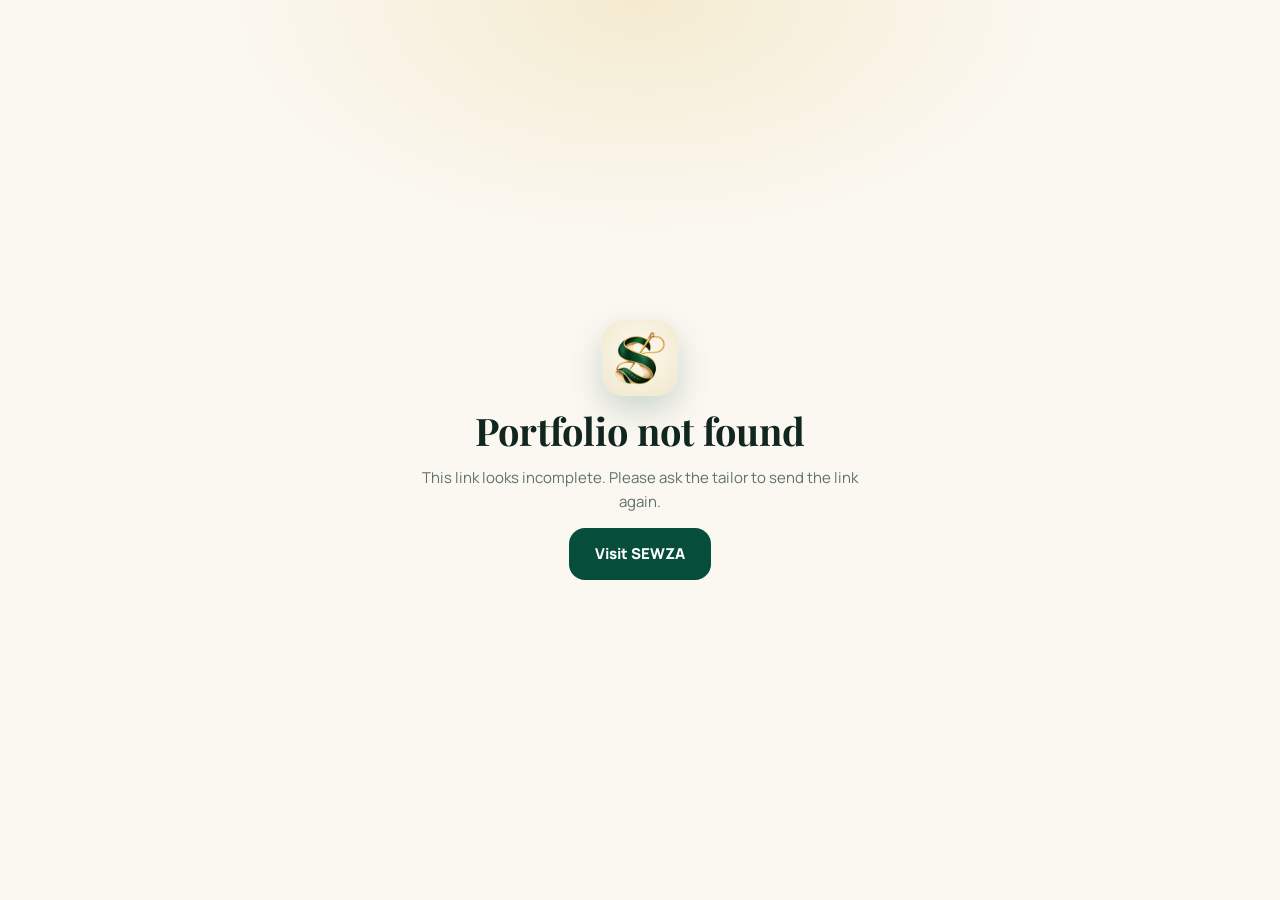
==== portfolio.html @ 7ff94b1e "Add files via upload" ====
<!DOCTYPE html>
<html lang="en">
 <head>
  <meta charset="utf-8"/>
  <meta name="viewport" content="width=device-width, initial-scale=1.0, viewport-fit=cover"/>
  <title>Tailor Portfolio — SEWZA</title>
  <meta name="description" content="See the finished clothes of a tailor on SEWZA and order straight on WhatsApp."/>
  <meta name="theme-color" content="#064e3b"/>
  <meta property="og:type" content="website"/>
  <meta property="og:site_name" content="SEWZA"/>
  <meta property="og:title" content="Tailor Portfolio — SEWZA"/>
  <meta property="og:description" content="See the finished clothes of a tailor on SEWZA and order straight on WhatsApp."/>
  <meta name="robots" content="index,follow"/>
  <link rel="preconnect" href="https://fonts.googleapis.com"/>
  <link rel="preconnect" href="https://fonts.gstatic.com" crossorigin=""/>
  <link rel="stylesheet" href="https://fonts.googleapis.com/css2?family=Manrope:wght@500;600;700;800&family=Playfair+Display:ital,wght@0,600;0,700;1,500&display=swap"/>
  <link rel="stylesheet" href="portfolio.css"/>
  <link rel="apple-touch-icon" href="apple-touch-icon.png"/>
  <link rel="icon" type="image/png" href="icon-192.png"/>
 </head>
 <body>
  <noscript><p style="padding:24px;font-family:sans-serif">This portfolio needs JavaScript to load. Please enable JavaScript and reload.</p></noscript>
  <main id="app" aria-live="polite">
   <div class="pp-loading" role="status" aria-label="Loading portfolio">
    <div class="pp-loading-hero"><i class="pp-skel pp-skel-logo"></i><i class="pp-skel pp-skel-line w60"></i><i class="pp-skel pp-skel-line w40"></i></div>
    <div class="pp-loading-grid"><i class="pp-skel"></i><i class="pp-skel"></i><i class="pp-skel"></i><i class="pp-skel"></i></div>
   </div>
  </main>
  <div class="pp-lightbox" id="ppLightbox" role="dialog" aria-modal="true" aria-label="Design preview" aria-hidden="true"></div>
  <div class="pp-toast" id="ppToast" role="status" aria-live="polite"></div>
  <script src="supabase-config.js"></script>
  <script src="portfolio.js"></script>
 </body>
</html>
---- portfolio.css ----
/* SEWZA public tailor portfolio — standalone page (no dashboard code needed). */
:root{
  --ink:#10261f; --green:#0f766e; --green-deep:#064e3b; --green-night:#04382b;
  --gold:#d4af37; --gold-2:#ecd27a; --gold-deep:#8b6f47;
  --ivory:#fbf8f1; --cream:#f4eee0; --paper:#ffffff; --muted:#5f716a; --line:rgba(16,38,31,.1);
  --radius:22px; --shadow:0 22px 60px rgba(6,78,59,.14);
  --safe-b:env(safe-area-inset-bottom,0px);
}
*{box-sizing:border-box;margin:0;padding:0}
html{scroll-behavior:smooth;-webkit-text-size-adjust:100%}
body{font-family:"Manrope",system-ui,sans-serif;font-size:15px;line-height:1.6;color:var(--ink);background:var(--ivory);-webkit-font-smoothing:antialiased;overflow-x:hidden;min-height:100vh}
img{display:block;max-width:100%}
a{color:inherit}
button{font:inherit;color:inherit;cursor:pointer;border:0;background:none}
:focus-visible{outline:3px solid var(--gold);outline-offset:3px;border-radius:10px}
.pp-wrap{width:min(1180px,calc(100% - 32px));margin-inline:auto}
.pp-serif{font-family:"Playfair Display",Georgia,serif}
svg.ic{width:1.15em;height:1.15em;flex:none;fill:none;stroke:currentColor;stroke-width:1.8;stroke-linecap:round;stroke-linejoin:round}

/* ---------- loading ---------- */
.pp-loading{min-height:100vh;background:var(--ivory)}
.pp-loading-hero{background:linear-gradient(160deg,var(--green-night),var(--green));padding:90px 24px 70px;display:grid;justify-items:center;gap:16px}
.pp-skel{display:block;background:linear-gradient(100deg,rgba(255,255,255,.08) 30%,rgba(255,255,255,.22) 50%,rgba(255,255,255,.08) 70%);background-size:220% 100%;animation:ppShimmer 1.4s infinite linear;border-radius:14px}
.pp-skel-logo{width:96px;height:96px;border-radius:50%}
.pp-skel-line{height:18px;width:min(380px,80%)}
.pp-skel-line.w60{height:34px;width:min(420px,70%)}
.pp-skel-line.w40{width:min(240px,50%)}
.pp-loading-grid{width:min(1180px,calc(100% - 32px));margin:28px auto;display:grid;grid-template-columns:repeat(2,1fr);gap:14px}
.pp-loading-grid .pp-skel{aspect-ratio:3/4;background:linear-gradient(100deg,#efe9d9 30%,#f8f3e6 50%,#efe9d9 70%);background-size:220% 100%}
@keyframes ppShimmer{to{background-position:-220% 0}}
@media(min-width:760px){.pp-loading-grid{grid-template-columns:repeat(4,1fr)}}

/* ---------- top bar ---------- */
.pp-top{position:absolute;inset:0 0 auto 0;z-index:5;padding-top:max(14px,env(safe-area-inset-top,0px))}
.pp-top .pp-wrap{display:flex;align-items:center;justify-content:space-between;gap:12px}
.pp-brand{display:inline-flex;align-items:center;gap:9px;text-decoration:none;color:#fff;font-weight:800;letter-spacing:.16em;font-size:12px}
.pp-brand img{width:30px;height:30px;border-radius:9px;background:#fff;padding:2px}
.pp-glass{display:inline-flex;align-items:center;gap:8px;padding:10px 16px;border-radius:999px;background:rgba(255,255,255,.12);border:1px solid rgba(255,255,255,.28);color:#fff;font-weight:700;font-size:13px;backdrop-filter:blur(10px);-webkit-backdrop-filter:blur(10px);transition:.25s;text-decoration:none}
.pp-glass:hover{background:rgba(255,255,255,.22);transform:translateY(-1px)}

/* ---------- hero ---------- */
.pp-hero{position:relative;color:#fff;background:
  radial-gradient(1000px 520px at 85% -10%,rgba(236,210,122,.28),transparent 60%),
  radial-gradient(800px 480px at -10% 110%,rgba(15,118,110,.7),transparent 60%),
  linear-gradient(165deg,var(--green-night) 0%,var(--green-deep) 55%,#0b5d4c 100%);
  padding:112px 0 120px;overflow:hidden;isolation:isolate}
.pp-hero::before{content:"";position:absolute;inset:0;z-index:-1;opacity:.5;
  background-image:url("data:image/svg+xml,%3Csvg xmlns='http://www.w3.org/2000/svg' width='160' height='160' viewBox='0 0 160 160'%3E%3Cpath d='M0 40 Q40 10 80 40 T160 40' fill='none' stroke='%23d4af37' stroke-opacity='.22' stroke-width='1.2' stroke-dasharray='5 7'/%3E%3Cpath d='M0 120 Q40 90 80 120 T160 120' fill='none' stroke='%23d4af37' stroke-opacity='.16' stroke-width='1.2' stroke-dasharray='5 7'/%3E%3C/svg%3E");}
.pp-hero-inner{display:grid;gap:36px;align-items:center}
.pp-id{display:grid;gap:18px;justify-items:center;text-align:center}
.pp-logo{width:112px;height:112px;border-radius:50%;padding:4px;background:conic-gradient(from 210deg,#f7e28f,#d4af37,#8b6f47,#ecd27a,#f7e28f);box-shadow:0 18px 40px rgba(0,0,0,.35)}
.pp-logo>span,.pp-logo>img{width:100%;height:100%;border-radius:50%;background:#fff;display:grid;place-items:center;object-fit:cover;color:var(--green-deep);font:700 44px "Playfair Display",serif}
.pp-kicker{font-size:11px;letter-spacing:.28em;font-weight:800;color:var(--gold-2);text-transform:uppercase}
.pp-name{font-family:"Playfair Display",Georgia,serif;font-weight:700;font-size:clamp(34px,8vw,66px);line-height:1.04;letter-spacing:-.02em;overflow-wrap:anywhere;text-wrap:balance}
.pp-tag{font-family:"Playfair Display",Georgia,serif;font-style:italic;font-weight:500;font-size:clamp(17px,3.4vw,23px);color:var(--gold-2);max-width:34ch;text-wrap:balance}
.pp-meta{display:flex;flex-wrap:wrap;gap:8px;justify-content:center}
.pp-pill{display:inline-flex;align-items:center;gap:7px;padding:8px 14px;border-radius:999px;background:rgba(255,255,255,.1);border:1px solid rgba(255,255,255,.2);font-size:13px;font-weight:700;backdrop-filter:blur(8px);-webkit-backdrop-filter:blur(8px)}
.pp-pill.gold{background:rgba(212,175,55,.16);border-color:rgba(236,210,122,.45);color:var(--gold-2)}
.pp-cta{display:flex;flex-wrap:wrap;gap:12px;justify-content:center;margin-top:4px}
.pp-btn{display:inline-flex;align-items:center;justify-content:center;gap:10px;min-height:52px;padding:0 26px;border-radius:16px;font-weight:800;font-size:15px;text-decoration:none;transition:.25s;white-space:nowrap}
.pp-btn.gold{background:linear-gradient(135deg,var(--gold-2),var(--gold));color:#1b1409;box-shadow:0 14px 34px rgba(212,175,55,.35)}
.pp-btn.gold:hover{transform:translateY(-2px);box-shadow:0 20px 44px rgba(212,175,55,.45)}
.pp-btn.ghost{background:rgba(255,255,255,.1);border:1px solid rgba(255,255,255,.32);color:#fff}
.pp-btn.ghost:hover{background:rgba(255,255,255,.2)}
.pp-btn.dark{background:var(--green-deep);color:#fff}
.pp-btn.dark:hover{background:var(--green);transform:translateY(-2px)}
.pp-socials{display:flex;flex-wrap:wrap;gap:10px;justify-content:center}
.pp-soc{width:46px;height:46px;border-radius:50%;display:grid;place-items:center;background:rgba(255,255,255,.1);border:1px solid rgba(255,255,255,.26);color:#fff;transition:.25s;text-decoration:none;font-size:20px}
.pp-soc:hover{background:var(--gold);color:#1b1409;border-color:var(--gold);transform:translateY(-3px)}
.pp-collage{display:none}
.pp-wave{position:absolute;left:0;right:0;bottom:-1px;height:70px;color:var(--ivory)}
.pp-wave svg{display:block;width:100%;height:100%}

@media(min-width:960px){
  .pp-hero{padding:130px 0 150px}
  .pp-hero-inner{grid-template-columns:1.05fr .95fr;gap:56px}
  .pp-id{justify-items:start;text-align:left}
  .pp-meta,.pp-cta,.pp-socials{justify-content:flex-start}
  .pp-collage{display:block;position:relative;height:440px}
  .pp-card{position:absolute;width:56%;aspect-ratio:3/4;background:#fff;padding:9px;border-radius:20px;box-shadow:0 30px 60px rgba(0,0,0,.35);transition:transform .5s cubic-bezier(.2,.8,.2,1)}
  .pp-card img{width:100%;height:100%;object-fit:cover;border-radius:13px}
  .pp-card.c1{left:0;top:30px;transform:rotate(-6deg);z-index:1}
  .pp-card.c2{right:2%;top:0;transform:rotate(5deg);z-index:2}
  .pp-card.c3{left:22%;bottom:-6px;transform:rotate(-1.5deg);z-index:3;width:50%}
  .pp-collage:hover .c1{transform:rotate(-9deg) translateX(-8px)}
  .pp-collage:hover .c2{transform:rotate(8deg) translateX(8px)}
  .pp-collage:hover .c3{transform:rotate(0) translateY(-8px)}
  .pp-card.only{left:18%;top:0;width:64%;transform:rotate(-2deg)}
}
.pp-art{display:none}
@media(min-width:960px){.pp-art{display:grid;place-items:center;height:420px;border-radius:32px;border:1px dashed rgba(236,210,122,.5);background:rgba(255,255,255,.05);color:var(--gold-2);font:700 140px "Playfair Display",serif}}

/* ---------- stats ---------- */
.pp-stats{position:relative;z-index:3;margin-top:-62px;display:grid;grid-template-columns:repeat(3,1fr);background:var(--paper);border-radius:24px;box-shadow:var(--shadow);border:1px solid var(--line);overflow:hidden}
.pp-stat{padding:20px 10px;text-align:center;display:grid;gap:2px;min-width:0}
.pp-stat+.pp-stat{border-left:1px solid var(--line)}
.pp-stat b{font:700 clamp(24px,5vw,36px)/1 "Playfair Display",serif;color:var(--green-deep)}
.pp-stat span{font-size:11px;letter-spacing:.14em;text-transform:uppercase;font-weight:800;color:var(--muted);overflow-wrap:anywhere}

/* ---------- sections ---------- */
.pp-section{padding:64px 0 8px}
.pp-eyebrow{font-size:11px;letter-spacing:.28em;font-weight:800;color:var(--gold-deep);text-transform:uppercase;display:flex;align-items:center;gap:10px}
.pp-eyebrow::before{content:"";width:28px;height:2px;background:linear-gradient(90deg,var(--gold),transparent)}
.pp-h2{font-family:"Playfair Display",Georgia,serif;font-size:clamp(28px,5.4vw,46px);line-height:1.1;letter-spacing:-.02em;margin:10px 0 8px;text-wrap:balance}
.pp-sub{color:var(--muted);max-width:56ch}

.pp-filters{display:flex;gap:9px;overflow-x:auto;padding:22px 2px 6px;margin-inline:-2px;scrollbar-width:none;-webkit-overflow-scrolling:touch}
.pp-filters::-webkit-scrollbar{display:none}
.pp-chip{flex:none;padding:10px 18px;border-radius:999px;background:var(--paper);border:1px solid var(--line);font-weight:800;font-size:13px;transition:.2s;white-space:nowrap}
.pp-chip:hover{border-color:var(--gold)}
.pp-chip.on{background:var(--green-deep);border-color:var(--green-deep);color:#fff;box-shadow:0 10px 24px rgba(6,78,59,.25)}
.pp-chip small{opacity:.6;margin-left:6px;font-weight:700}

.pp-grid{display:grid;grid-template-columns:repeat(2,minmax(0,1fr));gap:12px;margin-top:18px}
.pp-tile{position:relative;display:block;width:100%;aspect-ratio:3/4;margin:0;border-radius:18px;overflow:hidden;background:linear-gradient(110deg,#eee6d2 30%,#f8f3e6 50%,#eee6d2 70%);background-size:220% 100%;animation:ppShimmer 1.6s infinite linear;box-shadow:0 8px 24px rgba(16,38,31,.1);text-align:left;opacity:0;transform:translateY(18px);transition:opacity .6s ease,transform .6s cubic-bezier(.2,.8,.2,1),box-shadow .3s}
.pp-tile.in{opacity:1;transform:none}
.pp-tile.loaded{animation:none;background:#eee6d2}
.pp-tile img{position:absolute;inset:0;width:100%;height:100%;object-fit:cover;opacity:0;transition:opacity .5s,transform .8s cubic-bezier(.2,.8,.2,1)}
.pp-tile.loaded img{opacity:1}
.pp-tile::after{content:"";position:absolute;inset:auto 0 0 0;height:62%;background:linear-gradient(to top,rgba(4,56,43,.88),transparent);pointer-events:none}
.pp-tcap{position:absolute;z-index:2;left:0;right:0;bottom:0;padding:14px;color:#fff;display:grid;gap:3px}
.pp-tcap b{font-family:"Playfair Display",serif;font-size:15px;line-height:1.2;font-weight:700;overflow-wrap:anywhere}
.pp-tcap span{font-size:10px;letter-spacing:.14em;text-transform:uppercase;font-weight:800;color:var(--gold-2)}
.pp-tile:hover{box-shadow:0 20px 44px rgba(6,78,59,.28)}
.pp-tile:hover img{transform:scale(1.05)}
@media(min-width:700px){.pp-grid{grid-template-columns:repeat(3,minmax(0,1fr));gap:16px}.pp-tile{border-radius:22px}.pp-tcap{padding:18px}.pp-tcap b{font-size:18px}}
@media(min-width:1180px){.pp-grid{grid-template-columns:repeat(4,minmax(0,1fr))}}
.pp-empty{margin-top:24px;padding:46px 24px;text-align:center;border:1.5px dashed var(--line);border-radius:var(--radius);background:var(--paper);color:var(--muted)}
.pp-empty b{display:block;font:700 22px "Playfair Display",serif;color:var(--ink);margin-bottom:6px}

/* about + specialties */
.pp-two{display:grid;gap:18px;margin-top:22px}
.pp-card2{background:var(--paper);border:1px solid var(--line);border-radius:var(--radius);padding:26px;box-shadow:0 10px 30px rgba(16,38,31,.06)}
.pp-about p{font-family:"Playfair Display",serif;font-size:clamp(18px,2.6vw,22px);line-height:1.6;white-space:pre-line;overflow-wrap:anywhere}
.pp-about p::first-letter{font-size:2.6em;float:left;line-height:.9;padding:6px 10px 0 0;color:var(--green);font-weight:700}
.pp-spec{display:grid;grid-template-columns:repeat(auto-fill,minmax(150px,1fr));gap:10px}
.pp-spec li{list-style:none;display:flex;align-items:center;gap:10px;padding:13px 14px;border-radius:15px;background:var(--cream);font-weight:800;font-size:14px;overflow-wrap:anywhere}
.pp-spec li i{width:30px;height:30px;border-radius:10px;display:grid;place-items:center;background:linear-gradient(135deg,var(--gold-2),var(--gold));color:#1b1409;font-size:16px;flex:none}
@media(min-width:900px){.pp-two.both{grid-template-columns:1.15fr .85fr}}

/* how it works */
.pp-steps{display:grid;gap:14px;margin-top:22px;counter-reset:s}
.pp-step{position:relative;background:var(--paper);border:1px solid var(--line);border-radius:var(--radius);padding:24px 22px 22px 82px;box-shadow:0 10px 30px rgba(16,38,31,.05)}
.pp-step::before{counter-increment:s;content:counter(s);position:absolute;left:20px;top:22px;width:46px;height:46px;border-radius:50%;display:grid;place-items:center;font:700 22px "Playfair Display",serif;color:#1b1409;background:linear-gradient(135deg,var(--gold-2),var(--gold));box-shadow:0 8px 20px rgba(212,175,55,.35)}
.pp-step b{display:block;font-size:16px;margin-bottom:3px}
.pp-step p{color:var(--muted);font-size:14px}
@media(min-width:800px){.pp-steps{grid-template-columns:repeat(3,1fr)}.pp-step{padding:84px 22px 24px}.pp-step::before{left:22px;top:22px}}

/* contact band */
.pp-band{margin:64px 0 0;border-radius:32px;color:#fff;padding:40px 24px;text-align:center;position:relative;overflow:hidden;isolation:isolate;background:radial-gradient(700px 300px at 100% 0,rgba(236,210,122,.3),transparent 60%),linear-gradient(150deg,var(--green-night),var(--green-deep) 60%,var(--green))}
.pp-band h2{font-family:"Playfair Display",serif;font-size:clamp(28px,5.6vw,46px);line-height:1.1;text-wrap:balance}
.pp-band p{color:rgba(255,255,255,.82);margin:10px auto 22px;max-width:48ch}
.pp-band .pp-cta{margin-bottom:20px}
.pp-addr{display:inline-flex;align-items:center;gap:8px;color:var(--gold-2);font-weight:800;font-size:14px;margin-bottom:18px}
@media(min-width:760px){.pp-band{padding:64px 40px}}

/* footer */
.pp-foot{margin-top:56px;padding:34px 0 calc(36px + var(--safe-b));text-align:center;color:var(--muted);font-size:13px;border-top:1px solid var(--line)}
.pp-foot a{color:var(--green);font-weight:800;text-decoration:none;border-bottom:1.5px solid var(--gold)}
.pp-foot .pp-brand{color:var(--green-deep);margin-bottom:10px;justify-content:center}
.pp-foot .pp-brand img{box-shadow:0 0 0 1px var(--line)}

/* dock (sticky order button) */
.pp-dock{position:fixed;z-index:30;left:0;right:0;bottom:0;padding:10px 14px calc(10px + var(--safe-b));display:flex;gap:10px;background:linear-gradient(to top,rgba(251,248,241,.96) 60%,rgba(251,248,241,0));pointer-events:none}
.pp-dock>*{pointer-events:auto}
.pp-dock .pp-btn{flex:1;min-height:54px;box-shadow:0 14px 34px rgba(212,175,55,.4)}
.pp-dock .pp-share{flex:none;width:54px;height:54px;border-radius:16px;display:grid;place-items:center;background:var(--green-deep);color:#fff;font-size:20px;box-shadow:0 12px 28px rgba(6,78,59,.35)}
body.has-dock{padding-bottom:calc(86px + var(--safe-b))}
@media(min-width:760px){
  .pp-dock{left:auto;right:24px;bottom:24px;padding:0;background:none}
  .pp-dock .pp-btn{flex:none}
  body.has-dock{padding-bottom:0}
}

/* lightbox */
.pp-lightbox{position:fixed;inset:0;z-index:100;display:none;background:rgba(3,30,23,.94);backdrop-filter:blur(8px);-webkit-backdrop-filter:blur(8px);color:#fff}
.pp-lightbox.show{display:grid;grid-template-rows:auto 1fr auto;animation:ppFade .25s ease}
@keyframes ppFade{from{opacity:0}}
.pp-lb-bar{display:flex;align-items:center;justify-content:space-between;padding:max(14px,env(safe-area-inset-top,0px)) 16px 8px;font-weight:800;font-size:13px;letter-spacing:.12em;color:var(--gold-2)}
.pp-lb-x{width:46px;height:46px;border-radius:50%;display:grid;place-items:center;background:rgba(255,255,255,.12);font-size:22px}
.pp-lb-x:hover{background:rgba(255,255,255,.24)}
.pp-lb-stage{position:relative;min-height:0;display:grid;place-items:center;padding:0 12px;touch-action:pan-y}
.pp-lb-stage img{max-width:100%;max-height:100%;width:auto;height:auto;object-fit:contain;border-radius:16px;box-shadow:0 30px 80px rgba(0,0,0,.5);animation:ppFade .3s ease}
.pp-lb-nav{position:absolute;top:50%;transform:translateY(-50%);width:48px;height:48px;border-radius:50%;display:grid;place-items:center;background:rgba(255,255,255,.14);border:1px solid rgba(255,255,255,.25);font-size:22px;z-index:2}
.pp-lb-nav:hover{background:var(--gold);color:#1b1409}
.pp-lb-nav.prev{left:10px}.pp-lb-nav.next{right:10px}
.pp-lb-info{display:grid;gap:10px;padding:14px 18px calc(18px + var(--safe-b));max-width:760px;width:100%;margin-inline:auto;text-align:center;justify-items:center}
.pp-lb-info b{font:700 clamp(20px,4vw,28px)/1.15 "Playfair Display",serif}
.pp-lb-info small{font-size:11px;letter-spacing:.16em;text-transform:uppercase;font-weight:800;color:var(--gold-2)}
.pp-lb-info p{color:rgba(255,255,255,.8);font-size:14px;max-width:56ch}
@media(max-width:560px){.pp-lb-nav{width:42px;height:42px}}

/* toast */
.pp-toast{position:fixed;z-index:200;left:50%;bottom:calc(96px + var(--safe-b));transform:translate(-50%,20px);opacity:0;pointer-events:none;background:var(--green-deep);color:#fff;padding:12px 20px;border-radius:14px;font-weight:700;font-size:14px;box-shadow:0 16px 40px rgba(0,0,0,.3);transition:.3s;max-width:calc(100% - 32px);text-align:center}
.pp-toast.show{opacity:1;transform:translate(-50%,0)}

/* not found / error */
.pp-gone{min-height:100vh;display:grid;place-items:center;padding:32px 20px;text-align:center;background:radial-gradient(700px 400px at 50% 0,rgba(212,175,55,.18),transparent 60%),var(--ivory)}
.pp-gone .box{max-width:460px;display:grid;gap:14px;justify-items:center}
.pp-gone img{width:76px;height:76px;border-radius:22px;box-shadow:0 14px 34px rgba(6,78,59,.2)}
.pp-gone h1{font:700 clamp(28px,6vw,38px)/1.1 "Playfair Display",serif}
.pp-gone p{color:var(--muted)}

@media(prefers-reduced-motion:reduce){*,*::before,*::after{animation-duration:.01ms!important;animation-iteration-count:1!important;transition-duration:.01ms!important;scroll-behavior:auto!important}.pp-tile{opacity:1;transform:none}}
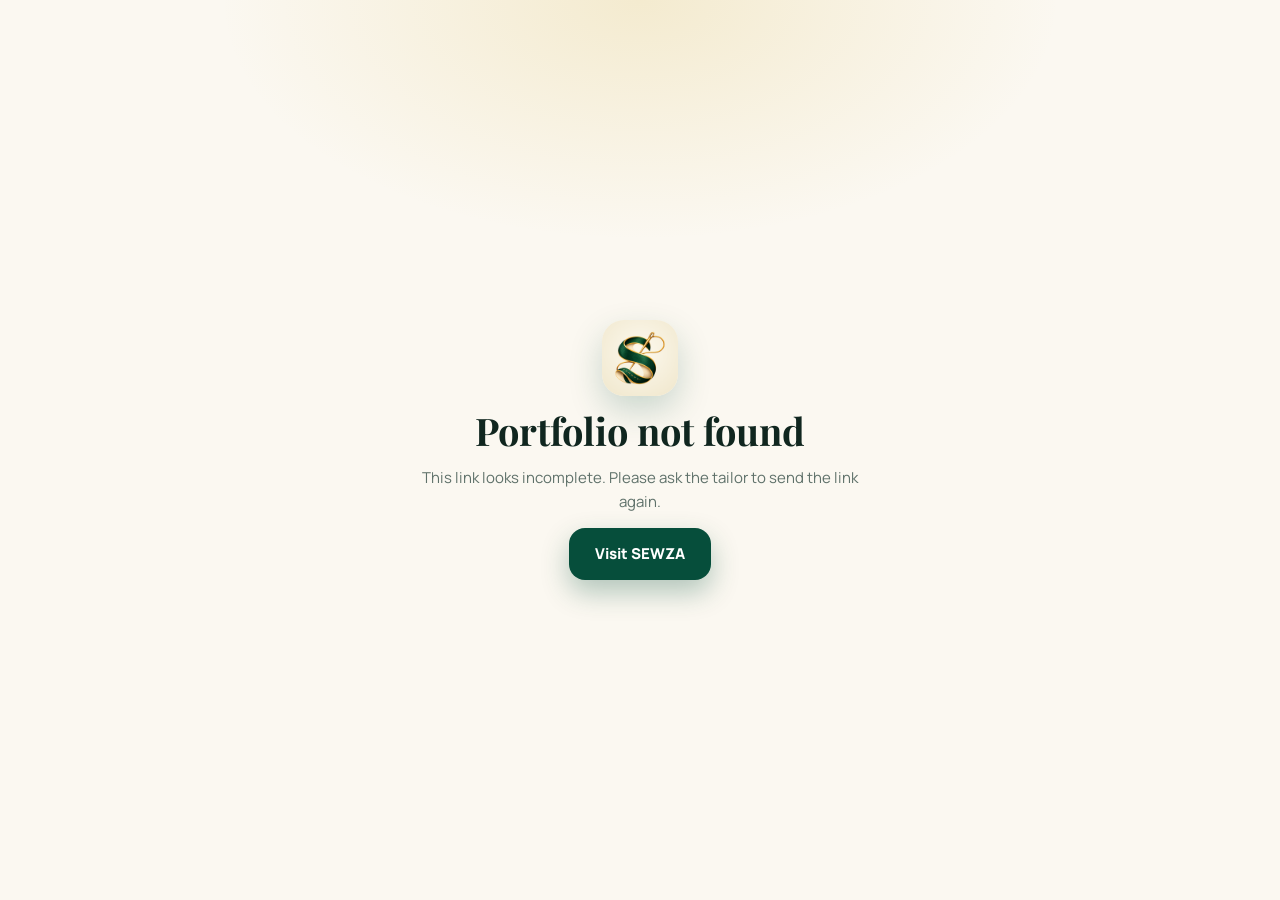
==== commit ba2364f9: "Add files via upload" ====
--- a/portfolio.html
+++ b/portfolio.html
@@ -13,7 +13,7 @@
   <meta name="robots" content="index,follow"/>
   <link rel="preconnect" href="https://fonts.googleapis.com"/>
   <link rel="preconnect" href="https://fonts.gstatic.com" crossorigin=""/>
-  <link rel="stylesheet" href="https://fonts.googleapis.com/css2?family=Manrope:wght@500;600;700;800&family=Playfair+Display:ital,wght@0,600;0,700;1,500&display=swap"/>
+  <link rel="stylesheet" href="https://fonts.googleapis.com/css2?family=Manrope:wght@500;600;700;800&family=Playfair+Display:ital,wght@0,600;0,700;1,500&family=Cormorant+Garamond:ital,wght@0,600;0,700;1,500;1,600&family=Syne:wght@600;700;800&display=swap"/>
   <link rel="stylesheet" href="portfolio.css"/>
   <link rel="apple-touch-icon" href="apple-touch-icon.png"/>
   <link rel="icon" type="image/png" href="icon-192.png"/>
@@ -27,6 +27,7 @@
    </div>
   </main>
   <div class="pp-lightbox" id="ppLightbox" role="dialog" aria-modal="true" aria-label="Design preview" aria-hidden="true"></div>
+  <div class="pp-modal" id="ppModal" aria-hidden="true"></div>
   <div class="pp-toast" id="ppToast" role="status" aria-live="polite"></div>
   <script src="supabase-config.js"></script>
   <script src="portfolio.js"></script>
--- a/portfolio.css
+++ b/portfolio.css
@@ -1,21 +1,26 @@
-/* SEWZA public tailor portfolio — standalone page (no dashboard code needed). */
+/* SEWZA public tailor portfolio — premium fashion website (standalone page, no dashboard code needed).
+   Colours and heading font are set per tailor by portfolio.js through the CSS variables below. */
 :root{
   --ink:#10261f; --green:#0f766e; --green-deep:#064e3b; --green-night:#04382b;
   --gold:#d4af37; --gold-2:#ecd27a; --gold-deep:#8b6f47;
   --ivory:#fbf8f1; --cream:#f4eee0; --paper:#ffffff; --muted:#5f716a; --line:rgba(16,38,31,.1);
+  --serif:"Playfair Display",Georgia,serif; --hs:1;
   --radius:22px; --shadow:0 22px 60px rgba(6,78,59,.14);
   --safe-b:env(safe-area-inset-bottom,0px);
+  --ease:cubic-bezier(.2,.8,.2,1);
 }
 *{box-sizing:border-box;margin:0;padding:0}
 html{scroll-behavior:smooth;-webkit-text-size-adjust:100%}
 body{font-family:"Manrope",system-ui,sans-serif;font-size:15px;line-height:1.6;color:var(--ink);background:var(--ivory);-webkit-font-smoothing:antialiased;overflow-x:hidden;min-height:100vh}
 img{display:block;max-width:100%}
 a{color:inherit}
+ul{list-style:none}
 button{font:inherit;color:inherit;cursor:pointer;border:0;background:none}
 :focus-visible{outline:3px solid var(--gold);outline-offset:3px;border-radius:10px}
 .pp-wrap{width:min(1180px,calc(100% - 32px));margin-inline:auto}
-.pp-serif{font-family:"Playfair Display",Georgia,serif}
 svg.ic{width:1.15em;height:1.15em;flex:none;fill:none;stroke:currentColor;stroke-width:1.8;stroke-linecap:round;stroke-linejoin:round}
+svg.wa-ic{width:1.3em;height:1.3em;flex:none}
+section[id],header[id]{scroll-margin-top:78px}
 
 /* ---------- loading ---------- */
 .pp-loading{min-height:100vh;background:var(--ivory)}
@@ -30,141 +35,397 @@
 @keyframes ppShimmer{to{background-position:-220% 0}}
 @media(min-width:760px){.pp-loading-grid{grid-template-columns:repeat(4,1fr)}}
 
-/* ---------- top bar ---------- */
-.pp-top{position:absolute;inset:0 0 auto 0;z-index:5;padding-top:max(14px,env(safe-area-inset-top,0px))}
-.pp-top .pp-wrap{display:flex;align-items:center;justify-content:space-between;gap:12px}
-.pp-brand{display:inline-flex;align-items:center;gap:9px;text-decoration:none;color:#fff;font-weight:800;letter-spacing:.16em;font-size:12px}
-.pp-brand img{width:30px;height:30px;border-radius:9px;background:#fff;padding:2px}
-.pp-glass{display:inline-flex;align-items:center;gap:8px;padding:10px 16px;border-radius:999px;background:rgba(255,255,255,.12);border:1px solid rgba(255,255,255,.28);color:#fff;font-weight:700;font-size:13px;backdrop-filter:blur(10px);-webkit-backdrop-filter:blur(10px);transition:.25s;text-decoration:none}
-.pp-glass:hover{background:rgba(255,255,255,.22);transform:translateY(-1px)}
+/* ---------- buttons ---------- */
+.pp-btn{display:inline-flex;align-items:center;justify-content:center;gap:10px;min-height:52px;padding:0 26px;border-radius:16px;font-weight:800;font-size:15px;text-decoration:none;transition:transform .25s,box-shadow .25s,background .25s,color .25s,border-color .25s;white-space:nowrap}
+.pp-btn.sm{min-height:42px;padding:0 18px;font-size:13.5px;border-radius:999px;gap:8px}
+.pp-btn.full{width:100%}
+.pp-btn.gold{background:linear-gradient(135deg,var(--gold-2),var(--gold));color:#1b1409;box-shadow:0 14px 34px color-mix(in srgb,var(--gold) 38%,transparent);position:relative;overflow:hidden}
+.pp-btn.gold::after{content:"";position:absolute;inset:0;background:linear-gradient(105deg,transparent 35%,rgba(255,255,255,.55) 50%,transparent 65%);transform:translateX(-120%);transition:transform .7s}
+.pp-btn.gold:hover::after{transform:translateX(120%)}
+.pp-btn.gold:hover{transform:translateY(-2px);box-shadow:0 20px 44px color-mix(in srgb,var(--gold) 48%,transparent)}
+.pp-btn.ghost{background:rgba(255,255,255,.1);border:1px solid rgba(255,255,255,.34);color:#fff;backdrop-filter:blur(8px);-webkit-backdrop-filter:blur(8px)}
+.pp-btn.ghost:hover{background:rgba(255,255,255,.22);transform:translateY(-2px)}
+.pp-btn.dark{background:var(--green-deep);color:#fff;box-shadow:0 12px 28px color-mix(in srgb,var(--green-deep) 30%,transparent)}
+.pp-btn.dark:hover{background:var(--green);transform:translateY(-2px)}
+.pp-btn.outline{border:1.5px solid color-mix(in srgb,var(--green-deep) 30%,transparent);color:var(--green-deep);background:transparent}
+.pp-btn.outline:hover{background:var(--green-deep);color:#fff;transform:translateY(-2px)}
+.pp-btn.outline small{opacity:.65;font-weight:700}
+.pp-btn.busy{opacity:.7;pointer-events:none}
+.pp-btn:disabled{opacity:.6;cursor:not-allowed}
+.pp-icon-btn{width:42px;height:42px;border-radius:50%;display:grid;place-items:center;background:rgba(255,255,255,.12);border:1px solid rgba(255,255,255,.26);color:#fff;font-size:19px;transition:.25s;backdrop-filter:blur(8px);-webkit-backdrop-filter:blur(8px);flex:none}
+.pp-icon-btn:hover{background:var(--gold);border-color:var(--gold);color:#1b1409}
+
+/* ---------- header: announcement + navigation ---------- */
+.pp-head{position:fixed;inset:0 0 auto 0;z-index:50;padding-top:env(safe-area-inset-top,0px)}
+.pp-banner{position:relative;overflow:hidden;max-height:70px;text-align:center;font-weight:800;font-size:13px;padding:8px 18px;color:#1b1409;background:linear-gradient(100deg,var(--gold-deep),var(--gold),var(--gold-2),var(--gold),var(--gold-deep));background-size:220% 100%;animation:ppShine 7s linear infinite;transition:max-height .35s,padding .35s,opacity .3s}
+.pp-banner span{display:inline-flex;align-items:center;gap:8px;line-height:1.35}
+.pp-head.scrolled .pp-banner{max-height:0;padding-block:0;opacity:0}
+@keyframes ppShine{to{background-position:-220% 0}}
+.pp-nav{padding:14px 0;transition:background .35s,padding .35s,box-shadow .35s}
+.pp-head.scrolled .pp-nav,.pp-head.menu-open .pp-nav{background:color-mix(in srgb,var(--green-night) 90%,transparent);backdrop-filter:blur(16px) saturate(1.3);-webkit-backdrop-filter:blur(16px) saturate(1.3)}
+.pp-head.scrolled .pp-nav{padding:9px 0;box-shadow:0 10px 34px rgba(0,0,0,.2)}
+.pp-nav-in{display:flex;align-items:center;justify-content:space-between;gap:14px}
+.pp-nav-brand{display:flex;align-items:center;gap:11px;color:#fff;text-decoration:none;font-family:var(--serif);font-weight:700;font-size:calc(19px*var(--hs));letter-spacing:.01em;min-width:0}
+.pp-nav-brand span{white-space:nowrap;overflow:hidden;text-overflow:ellipsis;max-width:48vw}
+.pp-nav-logo{width:40px;height:40px;border-radius:50%;object-fit:cover;background:#fff;display:grid;place-items:center;color:var(--green-deep);font:700 18px var(--serif);flex:none;box-shadow:0 0 0 2px var(--gold)}
+.pp-nav-links{display:none;gap:2px}
+.pp-nav-links a{padding:8px 14px;border-radius:999px;color:rgba(255,255,255,.86);text-decoration:none;font-weight:700;font-size:13.5px;transition:.25s}
+.pp-nav-links a:hover,.pp-nav-links a.on{background:rgba(255,255,255,.15);color:#fff}
+.pp-nav-links a.on{box-shadow:inset 0 -2px 0 var(--gold)}
+.pp-nav-actions{display:flex;align-items:center;gap:9px}
+.pp-nav-order{display:none}
+.pp-drawer{position:absolute;left:0;right:0;top:100%;max-height:0;overflow:hidden;background:color-mix(in srgb,var(--green-night) 97%,transparent);backdrop-filter:blur(16px);-webkit-backdrop-filter:blur(16px);transition:max-height .45s var(--ease)}
+.pp-drawer.open{max-height:calc(100vh - 70px);overflow-y:auto}
+.pp-drawer-in{display:grid;gap:4px;padding:8px 16px 20px;width:min(560px,100%);margin-inline:auto}
+.pp-drawer-in>a:not(.pp-btn){padding:14px 12px;border-bottom:1px solid rgba(255,255,255,.1);text-decoration:none;color:#fff;font-weight:700;font-size:17px;font-family:var(--serif)}
+.pp-drawer-in .pp-btn{margin-top:14px}
+@media(min-width:520px){.pp-nav-order{display:inline-flex}}
+@media(min-width:960px){.pp-nav-links{display:flex}.pp-burger,.pp-drawer{display:none}}
 
 /* ---------- hero ---------- */
-.pp-hero{position:relative;color:#fff;background:
-  radial-gradient(1000px 520px at 85% -10%,rgba(236,210,122,.28),transparent 60%),
-  radial-gradient(800px 480px at -10% 110%,rgba(15,118,110,.7),transparent 60%),
-  linear-gradient(165deg,var(--green-night) 0%,var(--green-deep) 55%,#0b5d4c 100%);
-  padding:112px 0 120px;overflow:hidden;isolation:isolate}
-.pp-hero::before{content:"";position:absolute;inset:0;z-index:-1;opacity:.5;
-  background-image:url("data:image/svg+xml,%3Csvg xmlns='http://www.w3.org/2000/svg' width='160' height='160' viewBox='0 0 160 160'%3E%3Cpath d='M0 40 Q40 10 80 40 T160 40' fill='none' stroke='%23d4af37' stroke-opacity='.22' stroke-width='1.2' stroke-dasharray='5 7'/%3E%3Cpath d='M0 120 Q40 90 80 120 T160 120' fill='none' stroke='%23d4af37' stroke-opacity='.16' stroke-width='1.2' stroke-dasharray='5 7'/%3E%3C/svg%3E");}
-.pp-hero-inner{display:grid;gap:36px;align-items:center}
+.pp-hero{position:relative;color:#fff;min-height:100vh;min-height:100svh;display:flex;align-items:center;padding:150px 0 150px;overflow:hidden;isolation:isolate;background:
+  radial-gradient(1000px 520px at 85% -10%,color-mix(in srgb,var(--gold-2) 30%,transparent),transparent 60%),
+  radial-gradient(800px 480px at -10% 110%,color-mix(in srgb,var(--green) 70%,transparent),transparent 60%),
+  linear-gradient(165deg,var(--green-night) 0%,var(--green-deep) 55%,color-mix(in srgb,var(--green) 80%,var(--green-deep)) 100%)}
+.pp-hero::before{content:"";position:absolute;inset:0;z-index:-1;opacity:.5;pointer-events:none;
+  background-image:url("data:image/svg+xml,%3Csvg xmlns='http://www.w3.org/2000/svg' width='160' height='160' viewBox='0 0 160 160'%3E%3Cpath d='M0 40 Q40 10 80 40 T160 40' fill='none' stroke='%23d4af37' stroke-opacity='.22' stroke-width='1.2' stroke-dasharray='5 7'/%3E%3Cpath d='M0 120 Q40 90 80 120 T160 120' fill='none' stroke='%23d4af37' stroke-opacity='.16' stroke-width='1.2' stroke-dasharray='5 7'/%3E%3C/svg%3E")}
+.pp-hero-bg{position:absolute;inset:-24% 0 0 0;z-index:-2;transform:translate3d(0,var(--py,0px),0);will-change:transform}
+.pp-hero-img{position:absolute;inset:0;width:100%;height:100%;object-fit:cover;object-position:center 30%;transform:scale(1.04);animation:ppKen 24s ease-in-out infinite alternate}
+.pp-hero-img.ambient{filter:blur(28px) saturate(1.3);opacity:.5;animation:none;transform:scale(1.3)}
+@keyframes ppKen{to{transform:scale(1.16) translate3d(-1.5%,-1%,0)}}
+.pp-hero-shade{position:absolute;inset:0;background:
+  linear-gradient(to top,var(--green-night) 0%,transparent 34%),
+  linear-gradient(180deg,color-mix(in srgb,var(--green-night) 70%,transparent) 0%,color-mix(in srgb,var(--green-night) 52%,transparent) 45%,color-mix(in srgb,var(--green-night) 86%,transparent) 100%),
+  radial-gradient(900px 500px at 88% -10%,color-mix(in srgb,var(--gold-2) 26%,transparent),transparent 60%)}
+.pp-dust{position:absolute;inset:0;overflow:hidden;pointer-events:none}
+.pp-dust i{position:absolute;bottom:-12px;left:var(--x);width:var(--s);height:var(--s);border-radius:50%;background:var(--gold-2);opacity:0;box-shadow:0 0 12px 2px color-mix(in srgb,var(--gold-2) 70%,transparent);animation:ppDust var(--t) linear var(--dl) infinite}
+@keyframes ppDust{0%{transform:translateY(0) translateX(0);opacity:0}12%{opacity:.85}85%{opacity:.5}100%{transform:translateY(-105vh) translateX(26px);opacity:0}}
+.pp-hero-inner{display:grid;gap:36px;align-items:center;width:min(1180px,calc(100% - 32px))}
 .pp-id{display:grid;gap:18px;justify-items:center;text-align:center}
-.pp-logo{width:112px;height:112px;border-radius:50%;padding:4px;background:conic-gradient(from 210deg,#f7e28f,#d4af37,#8b6f47,#ecd27a,#f7e28f);box-shadow:0 18px 40px rgba(0,0,0,.35)}
-.pp-logo>span,.pp-logo>img{width:100%;height:100%;border-radius:50%;background:#fff;display:grid;place-items:center;object-fit:cover;color:var(--green-deep);font:700 44px "Playfair Display",serif}
-.pp-kicker{font-size:11px;letter-spacing:.28em;font-weight:800;color:var(--gold-2);text-transform:uppercase}
-.pp-name{font-family:"Playfair Display",Georgia,serif;font-weight:700;font-size:clamp(34px,8vw,66px);line-height:1.04;letter-spacing:-.02em;overflow-wrap:anywhere;text-wrap:balance}
-.pp-tag{font-family:"Playfair Display",Georgia,serif;font-style:italic;font-weight:500;font-size:clamp(17px,3.4vw,23px);color:var(--gold-2);max-width:34ch;text-wrap:balance}
+.pp-id>*{animation:ppUp .9s var(--ease) both}
+.pp-id>:nth-child(1){animation-delay:.05s}.pp-id>:nth-child(2){animation-delay:.15s}.pp-id>:nth-child(3){animation-delay:.25s}.pp-id>:nth-child(4){animation-delay:.35s}
+.pp-id>:nth-child(5){animation-delay:.45s}.pp-id>:nth-child(6){animation-delay:.55s}.pp-id>:nth-child(7){animation-delay:.65s}.pp-id>:nth-child(8){animation-delay:.75s}
+@keyframes ppUp{from{opacity:0;transform:translateY(26px)}to{opacity:1;transform:none}}
+.pp-logo{width:112px;height:112px;border-radius:50%;padding:4px;background:conic-gradient(from 210deg,var(--gold-2),var(--gold),var(--gold-deep),var(--gold-2),var(--gold-2));box-shadow:0 18px 40px rgba(0,0,0,.35),0 0 0 8px rgba(255,255,255,.07);position:relative}
+.pp-logo::after{content:"";position:absolute;inset:-9px;border-radius:50%;border:1.5px dashed color-mix(in srgb,var(--gold-2) 65%,transparent);animation:ppSpin 26s linear infinite}
+@keyframes ppSpin{to{transform:rotate(360deg)}}
+.pp-logo-i{width:100%;height:100%;border-radius:50%;background:#fff;display:grid;place-items:center;object-fit:cover;color:var(--green-deep);font:700 44px var(--serif)}
+.pp-kicker{font-size:11px;letter-spacing:.3em;font-weight:800;color:var(--gold-2);text-transform:uppercase}
+.pp-name{font-family:var(--serif);font-weight:700;font-size:calc(clamp(38px,9.5vw,82px)*var(--hs));line-height:1.02;letter-spacing:-.02em;overflow-wrap:anywhere;text-wrap:balance;text-shadow:0 4px 30px rgba(0,0,0,.35);position:relative;padding-bottom:18px}
+.pp-name::after{content:"";position:absolute;left:50%;bottom:0;height:0;width:min(160px,40%);transform:translateX(-50%);border-top:2px dashed var(--gold-2);opacity:.9;animation:ppStitch 1.4s .9s var(--ease) both}
+@keyframes ppStitch{from{width:0;opacity:0}}
+.pp-tag{font-family:var(--serif);font-style:italic;font-weight:500;font-size:calc(clamp(18px,3.6vw,25px)*var(--hs));color:var(--gold-2);max-width:34ch;text-wrap:balance}
+.pp-hero-rate{display:inline-flex;align-items:center;gap:9px;padding:8px 16px 8px 12px;border-radius:999px;background:rgba(255,255,255,.12);border:1px solid rgba(255,255,255,.26);text-decoration:none;font-size:14px;backdrop-filter:blur(8px);-webkit-backdrop-filter:blur(8px);transition:.25s}
+.pp-hero-rate[hidden]{display:none}
+.pp-hero-rate:hover{background:rgba(255,255,255,.22)}
+.pp-hero-rate b{font-weight:800}.pp-hero-rate span{color:rgba(255,255,255,.78);font-weight:600}
 .pp-meta{display:flex;flex-wrap:wrap;gap:8px;justify-content:center}
 .pp-pill{display:inline-flex;align-items:center;gap:7px;padding:8px 14px;border-radius:999px;background:rgba(255,255,255,.1);border:1px solid rgba(255,255,255,.2);font-size:13px;font-weight:700;backdrop-filter:blur(8px);-webkit-backdrop-filter:blur(8px)}
-.pp-pill.gold{background:rgba(212,175,55,.16);border-color:rgba(236,210,122,.45);color:var(--gold-2)}
+.pp-pill.gold{background:color-mix(in srgb,var(--gold) 18%,transparent);border-color:color-mix(in srgb,var(--gold-2) 50%,transparent);color:var(--gold-2)}
 .pp-cta{display:flex;flex-wrap:wrap;gap:12px;justify-content:center;margin-top:4px}
-.pp-btn{display:inline-flex;align-items:center;justify-content:center;gap:10px;min-height:52px;padding:0 26px;border-radius:16px;font-weight:800;font-size:15px;text-decoration:none;transition:.25s;white-space:nowrap}
-.pp-btn.gold{background:linear-gradient(135deg,var(--gold-2),var(--gold));color:#1b1409;box-shadow:0 14px 34px rgba(212,175,55,.35)}
-.pp-btn.gold:hover{transform:translateY(-2px);box-shadow:0 20px 44px rgba(212,175,55,.45)}
-.pp-btn.ghost{background:rgba(255,255,255,.1);border:1px solid rgba(255,255,255,.32);color:#fff}
-.pp-btn.ghost:hover{background:rgba(255,255,255,.2)}
-.pp-btn.dark{background:var(--green-deep);color:#fff}
-.pp-btn.dark:hover{background:var(--green);transform:translateY(-2px)}
 .pp-socials{display:flex;flex-wrap:wrap;gap:10px;justify-content:center}
 .pp-soc{width:46px;height:46px;border-radius:50%;display:grid;place-items:center;background:rgba(255,255,255,.1);border:1px solid rgba(255,255,255,.26);color:#fff;transition:.25s;text-decoration:none;font-size:20px}
-.pp-soc:hover{background:var(--gold);color:#1b1409;border-color:var(--gold);transform:translateY(-3px)}
+.pp-soc:hover{background:var(--gold);color:#1b1409;border-color:var(--gold);transform:translateY(-3px) rotate(-6deg)}
 .pp-collage{display:none}
+.pp-art{display:none}
+.pp-scroll{display:none}
 .pp-wave{position:absolute;left:0;right:0;bottom:-1px;height:70px;color:var(--ivory)}
 .pp-wave svg{display:block;width:100%;height:100%}
-
 @media(min-width:960px){
-  .pp-hero{padding:130px 0 150px}
+  .pp-hero{padding:140px 0 160px}
   .pp-hero-inner{grid-template-columns:1.05fr .95fr;gap:56px}
   .pp-id{justify-items:start;text-align:left}
+  .pp-name::after{left:0;transform:none}
   .pp-meta,.pp-cta,.pp-socials{justify-content:flex-start}
-  .pp-collage{display:block;position:relative;height:440px}
-  .pp-card{position:absolute;width:56%;aspect-ratio:3/4;background:#fff;padding:9px;border-radius:20px;box-shadow:0 30px 60px rgba(0,0,0,.35);transition:transform .5s cubic-bezier(.2,.8,.2,1)}
+  .pp-hero-shade{background:
+    linear-gradient(to top,var(--green-night) 0%,transparent 30%),
+    linear-gradient(100deg,color-mix(in srgb,var(--green-night) 94%,transparent) 0%,color-mix(in srgb,var(--green-night) 72%,transparent) 46%,color-mix(in srgb,var(--green-night) 22%,transparent) 100%),
+    radial-gradient(900px 500px at 88% -10%,color-mix(in srgb,var(--gold-2) 26%,transparent),transparent 60%)}
+  .pp-collage{display:block;position:relative;height:460px;animation:ppUp 1s .4s var(--ease) both}
+  .pp-card{position:absolute;width:56%;aspect-ratio:3/4;background:#fff;padding:9px;border-radius:20px;box-shadow:0 30px 60px rgba(0,0,0,.4);transition:transform .6s var(--ease)}
   .pp-card img{width:100%;height:100%;object-fit:cover;border-radius:13px}
-  .pp-card.c1{left:0;top:30px;transform:rotate(-6deg);z-index:1}
-  .pp-card.c2{right:2%;top:0;transform:rotate(5deg);z-index:2}
-  .pp-card.c3{left:22%;bottom:-6px;transform:rotate(-1.5deg);z-index:3;width:50%}
+  .pp-card.c1{left:0;top:34px;transform:rotate(-6deg);z-index:1;animation:ppFloat 7s ease-in-out infinite}
+  .pp-card.c2{right:2%;top:0;transform:rotate(5deg);z-index:2;animation:ppFloat 8s ease-in-out -2s infinite}
+  .pp-card.c3{left:22%;bottom:-6px;transform:rotate(-1.5deg);z-index:3;width:50%;animation:ppFloat 9s ease-in-out -4s infinite}
+  .pp-card.only{left:18%;top:0;width:64%;transform:rotate(-2deg);animation:ppFloat 8s ease-in-out infinite}
   .pp-collage:hover .c1{transform:rotate(-9deg) translateX(-8px)}
   .pp-collage:hover .c2{transform:rotate(8deg) translateX(8px)}
   .pp-collage:hover .c3{transform:rotate(0) translateY(-8px)}
-  .pp-card.only{left:18%;top:0;width:64%;transform:rotate(-2deg)}
+  .pp-art{display:grid;place-items:center;height:420px;border-radius:32px;border:1px dashed color-mix(in srgb,var(--gold-2) 55%,transparent);background:rgba(255,255,255,.05);color:var(--gold-2);font:700 140px var(--serif)}
+  .pp-scroll{display:block;position:absolute;left:50%;bottom:98px;width:26px;height:42px;margin-left:-13px;border:2px solid rgba(255,255,255,.5);border-radius:20px;transition:.25s}
+  .pp-scroll:hover{border-color:var(--gold-2)}
+  .pp-scroll i{position:absolute;left:50%;top:7px;width:4px;height:8px;margin-left:-2px;border-radius:4px;background:var(--gold-2);animation:ppWheel 1.8s ease-in-out infinite}
 }
-.pp-art{display:none}
-@media(min-width:960px){.pp-art{display:grid;place-items:center;height:420px;border-radius:32px;border:1px dashed rgba(236,210,122,.5);background:rgba(255,255,255,.05);color:var(--gold-2);font:700 140px "Playfair Display",serif}}
-
-/* ---------- stats ---------- */
-.pp-stats{position:relative;z-index:3;margin-top:-62px;display:grid;grid-template-columns:repeat(3,1fr);background:var(--paper);border-radius:24px;box-shadow:var(--shadow);border:1px solid var(--line);overflow:hidden}
-.pp-stat{padding:20px 10px;text-align:center;display:grid;gap:2px;min-width:0}
+@keyframes ppFloat{50%{translate:0 -12px}}
+@keyframes ppWheel{0%{transform:translateY(0);opacity:1}70%{transform:translateY(14px);opacity:0}100%{opacity:0}}
+
+/* ---------- stats + ribbon ---------- */
+.pp-stats{position:relative;z-index:3;margin-top:-62px;display:grid;grid-template-columns:repeat(var(--n,3),minmax(0,1fr));background:var(--paper);border-radius:24px;box-shadow:var(--shadow);border:1px solid var(--line);overflow:hidden}
+.pp-stat{padding:20px 6px;text-align:center;display:grid;gap:2px;min-width:0;align-content:center}
 .pp-stat+.pp-stat{border-left:1px solid var(--line)}
-.pp-stat b{font:700 clamp(24px,5vw,36px)/1 "Playfair Display",serif;color:var(--green-deep)}
-.pp-stat span{font-size:11px;letter-spacing:.14em;text-transform:uppercase;font-weight:800;color:var(--muted);overflow-wrap:anywhere}
+.pp-stat b{font:700 calc(clamp(24px,5vw,38px)*var(--hs))/1.05 var(--serif);color:var(--green-deep)}
+.pp-stat-loc{font-size:.52em;font-family:"Manrope",sans-serif;font-weight:800;display:block;line-height:1.25;overflow-wrap:anywhere}
+.pp-stat span{font-size:9.5px;letter-spacing:.06em;overflow-wrap:normal;text-transform:uppercase;font-weight:800;color:var(--muted);overflow-wrap:anywhere}
+@media(min-width:520px){.pp-stat span{font-size:11px;letter-spacing:.14em}}
+.pp-marquee+.pp-show{margin-top:0}
+.pp-marquee{margin-top:44px;overflow:hidden;background:linear-gradient(95deg,var(--green-night),var(--green-deep));padding:15px 0;border-block:1px solid color-mix(in srgb,var(--gold) 40%,transparent)}
+.pp-marquee-t{display:flex;align-items:center;gap:26px;width:max-content;animation:ppMarq 38s linear infinite;padding-left:26px}
+.pp-marquee-t span{font-family:var(--serif);font-style:italic;font-size:calc(21px*var(--hs));font-weight:600;color:var(--gold-2);white-space:nowrap}
+.pp-marquee-t i{font-style:normal;color:var(--gold);font-size:14px;opacity:.9}
+.pp-marquee:hover .pp-marquee-t{animation-play-state:paused}
+@keyframes ppMarq{to{transform:translateX(-50%)}}
 
 /* ---------- sections ---------- */
-.pp-section{padding:64px 0 8px}
+.pp-section{padding:72px 0 8px}
 .pp-eyebrow{font-size:11px;letter-spacing:.28em;font-weight:800;color:var(--gold-deep);text-transform:uppercase;display:flex;align-items:center;gap:10px}
 .pp-eyebrow::before{content:"";width:28px;height:2px;background:linear-gradient(90deg,var(--gold),transparent)}
-.pp-h2{font-family:"Playfair Display",Georgia,serif;font-size:clamp(28px,5.4vw,46px);line-height:1.1;letter-spacing:-.02em;margin:10px 0 8px;text-wrap:balance}
+.pp-eyebrow.light{color:var(--gold-2);justify-content:center}
+.pp-eyebrow.light::after{content:"";width:28px;height:2px;background:linear-gradient(270deg,var(--gold),transparent)}
+.pp-h2{font-family:var(--serif);font-size:calc(clamp(29px,5.4vw,48px)*var(--hs));line-height:1.1;letter-spacing:-.02em;margin:10px 0 8px;text-wrap:balance}
 .pp-sub{color:var(--muted);max-width:56ch}
-
+.pp-sub.sm{font-size:14px}
+.pp-fine{font-size:12.5px;color:var(--muted);line-height:1.55}
+.pp-fine.center{text-align:center;margin-top:22px}
+
+/* reveal on scroll */
+.rv{opacity:0;transform:translateY(26px);transition:opacity .8s var(--ease) var(--d,0ms),transform .8s var(--ease) var(--d,0ms)}
+.rv.in{opacity:1;transform:none}
+
+/* ---------- featured slideshow ---------- */
+.pp-show{position:relative;margin-top:70px;padding:78px 0 56px;color:#fff;overflow:hidden;isolation:isolate;background:linear-gradient(170deg,var(--green-night),var(--green-deep) 70%,color-mix(in srgb,var(--green) 60%,var(--green-deep)))}
+.pp-show-bg{position:absolute;inset:0;z-index:-1;background:
+  radial-gradient(700px 360px at 12% 0%,color-mix(in srgb,var(--gold-2) 22%,transparent),transparent 62%),
+  radial-gradient(700px 380px at 100% 100%,color-mix(in srgb,var(--green) 55%,transparent),transparent 60%);}
+.pp-show-bg::after{content:"";position:absolute;inset:0;opacity:.45;background-image:url("data:image/svg+xml,%3Csvg xmlns='http://www.w3.org/2000/svg' width='160' height='160' viewBox='0 0 160 160'%3E%3Cpath d='M0 40 Q40 10 80 40 T160 40' fill='none' stroke='%23d4af37' stroke-opacity='.2' stroke-width='1.2' stroke-dasharray='5 7'/%3E%3C/svg%3E")}
+.pp-show-head{text-align:center;display:grid;justify-items:center}
+.pp-show-head .pp-sub{color:rgba(255,255,255,.78)}
+.pp-sl-stage{--slw:min(64vw,300px);position:relative;width:100%;height:calc(var(--slw)*1.3334 + 34px);margin:34px 0 0;overflow:hidden;touch-action:pan-y;user-select:none;-webkit-user-select:none;outline-offset:-4px}
+.pp-sl-track{position:relative;height:100%;perspective:1500px}
+.pp-sl{position:absolute;left:50%;top:14px;width:var(--slw);margin:0 0 0 calc(var(--slw)/-2);aspect-ratio:3/4;border-radius:22px;overflow:hidden;background:#0d2a22;box-shadow:0 30px 70px rgba(0,0,0,.5);cursor:pointer;transition:transform .8s var(--ease),opacity .6s,filter .6s,box-shadow .6s;will-change:transform}
+.pp-sl img{width:100%;height:100%;object-fit:cover;pointer-events:none}
+.pp-sl.side{filter:brightness(.6) saturate(.85)}
+.pp-sl.on{box-shadow:0 0 0 2px color-mix(in srgb,var(--gold-2) 85%,transparent),0 36px 80px rgba(0,0,0,.55)}
+.pp-sl::after{content:"";position:absolute;inset:0;border-radius:inherit;background:linear-gradient(to top,rgba(0,0,0,.28),transparent 40%);pointer-events:none}
+.pp-sl-nav{position:absolute;top:50%;margin-top:-26px;z-index:30;width:52px;height:52px;border-radius:50%;display:grid;place-items:center;background:rgba(255,255,255,.14);border:1px solid rgba(255,255,255,.3);color:#fff;font-size:22px;backdrop-filter:blur(8px);-webkit-backdrop-filter:blur(8px);transition:.25s}
+.pp-sl-nav:hover{background:var(--gold);color:#1b1409;border-color:var(--gold);transform:scale(1.08)}
+.pp-sl-nav.prev{left:10px}.pp-sl-nav.next{right:10px}
+.pp-sl-info{width:min(680px,calc(100% - 32px));margin:22px auto 0;min-height:132px;text-align:center}
+.pp-sl-cap{display:grid;gap:8px;justify-items:center}
+.pp-sl-cap.swap{animation:ppUp .65s var(--ease) both}
+.pp-sl-cap small{font-size:11px;letter-spacing:.2em;text-transform:uppercase;font-weight:800;color:var(--gold-2)}
+.pp-sl-cap h3{font:700 calc(clamp(22px,4.6vw,32px)*var(--hs))/1.15 var(--serif)}
+.pp-sl-cap p{color:rgba(255,255,255,.8);font-size:14.5px;max-width:52ch}
+.pp-sl-cap .pp-cta{margin-top:6px}
+.pp-sl-ctrl{display:flex;align-items:center;justify-content:center;gap:16px;margin-top:20px}
+.pp-sl-count{font:700 15px var(--serif);letter-spacing:.1em;color:var(--gold-2);font-variant-numeric:tabular-nums;min-width:68px;text-align:right}
+.pp-sl-prog{flex:1;max-width:340px;height:3px;border-radius:3px;background:rgba(255,255,255,.2);overflow:hidden}
+.pp-sl-prog i{display:block;height:100%;width:100%;background:linear-gradient(90deg,var(--gold),var(--gold-2));transform:scaleX(0);transform-origin:left}
+.pp-sl-prog.run i{animation:ppProg var(--ivl,5600ms) linear forwards}
+@keyframes ppProg{to{transform:scaleX(1)}}
+.pp-sl-play{width:40px;height:40px;border-radius:50%;display:grid;place-items:center;background:rgba(255,255,255,.12);border:1px solid rgba(255,255,255,.28);color:#fff;font-size:16px;transition:.25s}
+.pp-sl-play:hover{background:var(--gold);color:#1b1409}
+@media(min-width:640px){.pp-sl-stage{--slw:min(34vw,340px)}.pp-sl-nav.prev{left:max(16px,calc(50% - var(--slw)*1.75))}.pp-sl-nav.next{right:max(16px,calc(50% - var(--slw)*1.75))}}
+@media(min-width:1100px){.pp-sl-stage{--slw:380px}}
+
+/* ---------- collection ---------- */
 .pp-filters{display:flex;gap:9px;overflow-x:auto;padding:22px 2px 6px;margin-inline:-2px;scrollbar-width:none;-webkit-overflow-scrolling:touch}
 .pp-filters::-webkit-scrollbar{display:none}
-.pp-chip{flex:none;padding:10px 18px;border-radius:999px;background:var(--paper);border:1px solid var(--line);font-weight:800;font-size:13px;transition:.2s;white-space:nowrap}
-.pp-chip:hover{border-color:var(--gold)}
-.pp-chip.on{background:var(--green-deep);border-color:var(--green-deep);color:#fff;box-shadow:0 10px 24px rgba(6,78,59,.25)}
+.pp-chip{flex:none;padding:10px 18px;border-radius:999px;background:var(--paper);border:1px solid var(--line);font-weight:800;font-size:13px;transition:.25s;white-space:nowrap}
+.pp-chip:hover{border-color:var(--gold);transform:translateY(-1px)}
+.pp-chip.on{background:var(--green-deep);border-color:var(--green-deep);color:#fff;box-shadow:0 10px 24px color-mix(in srgb,var(--green-deep) 28%,transparent)}
 .pp-chip small{opacity:.6;margin-left:6px;font-weight:700}
-
 .pp-grid{display:grid;grid-template-columns:repeat(2,minmax(0,1fr));gap:12px;margin-top:18px}
-.pp-tile{position:relative;display:block;width:100%;aspect-ratio:3/4;margin:0;border-radius:18px;overflow:hidden;background:linear-gradient(110deg,#eee6d2 30%,#f8f3e6 50%,#eee6d2 70%);background-size:220% 100%;animation:ppShimmer 1.6s infinite linear;box-shadow:0 8px 24px rgba(16,38,31,.1);text-align:left;opacity:0;transform:translateY(18px);transition:opacity .6s ease,transform .6s cubic-bezier(.2,.8,.2,1),box-shadow .3s}
+.pp-tile{position:relative;display:block;width:100%;aspect-ratio:3/4;margin:0;border-radius:18px;overflow:hidden;background:linear-gradient(110deg,var(--cream) 30%,var(--ivory) 50%,var(--cream) 70%);background-size:220% 100%;animation:ppShimmer 1.6s infinite linear;box-shadow:0 8px 24px rgba(16,38,31,.1);text-align:left;opacity:0;transform:translateY(22px);transition:opacity .6s ease,transform .6s var(--ease),box-shadow .3s}
 .pp-tile.in{opacity:1;transform:none}
-.pp-tile.loaded{animation:none;background:#eee6d2}
-.pp-tile img{position:absolute;inset:0;width:100%;height:100%;object-fit:cover;opacity:0;transition:opacity .5s,transform .8s cubic-bezier(.2,.8,.2,1)}
+.pp-tile.loaded{animation:none;background:var(--cream)}
+.pp-tile img{position:absolute;inset:0;width:100%;height:100%;object-fit:cover;opacity:0;transition:opacity .5s,transform .9s var(--ease)}
 .pp-tile.loaded img{opacity:1}
-.pp-tile::after{content:"";position:absolute;inset:auto 0 0 0;height:62%;background:linear-gradient(to top,rgba(4,56,43,.88),transparent);pointer-events:none}
-.pp-tcap{position:absolute;z-index:2;left:0;right:0;bottom:0;padding:14px;color:#fff;display:grid;gap:3px}
-.pp-tcap b{font-family:"Playfair Display",serif;font-size:15px;line-height:1.2;font-weight:700;overflow-wrap:anywhere}
+.pp-tile::after{content:"";position:absolute;inset:auto 0 0 0;height:62%;background:linear-gradient(to top,color-mix(in srgb,var(--green-night) 90%,transparent),transparent);pointer-events:none;transition:height .4s}
+.pp-tcap{position:absolute;z-index:2;left:0;right:0;bottom:0;padding:14px;color:#fff;display:grid;gap:3px;transition:transform .4s var(--ease)}
+.pp-tcap b{font-family:var(--serif);font-size:15px;line-height:1.2;font-weight:700;overflow-wrap:anywhere}
 .pp-tcap span{font-size:10px;letter-spacing:.14em;text-transform:uppercase;font-weight:800;color:var(--gold-2)}
-.pp-tile:hover{box-shadow:0 20px 44px rgba(6,78,59,.28)}
-.pp-tile:hover img{transform:scale(1.05)}
+.pp-tzoom{position:absolute;z-index:3;top:12px;right:12px;width:38px;height:38px;border-radius:50%;display:grid;place-items:center;background:rgba(255,255,255,.9);color:var(--green-deep);font-size:18px;opacity:0;transform:scale(.7) rotate(-30deg);transition:.35s var(--ease)}
+.pp-tile:hover{box-shadow:0 22px 48px color-mix(in srgb,var(--green-deep) 30%,transparent)}
+.pp-tile:hover img{transform:scale(1.07)}
+.pp-tile:hover .pp-tzoom,.pp-tile:focus-visible .pp-tzoom{opacity:1;transform:none}
+.pp-tile:hover::after{height:75%}
+.pp-tile:hover .pp-tcap{transform:translateY(-4px)}
 @media(min-width:700px){.pp-grid{grid-template-columns:repeat(3,minmax(0,1fr));gap:16px}.pp-tile{border-radius:22px}.pp-tcap{padding:18px}.pp-tcap b{font-size:18px}}
 @media(min-width:1180px){.pp-grid{grid-template-columns:repeat(4,minmax(0,1fr))}}
+.pp-more-wrap{display:flex;justify-content:center;margin-top:28px}
+.pp-more-wrap:empty{display:none}
 .pp-empty{margin-top:24px;padding:46px 24px;text-align:center;border:1.5px dashed var(--line);border-radius:var(--radius);background:var(--paper);color:var(--muted)}
-.pp-empty b{display:block;font:700 22px "Playfair Display",serif;color:var(--ink);margin-bottom:6px}
-
-/* about + specialties */
-.pp-two{display:grid;gap:18px;margin-top:22px}
-.pp-card2{background:var(--paper);border:1px solid var(--line);border-radius:var(--radius);padding:26px;box-shadow:0 10px 30px rgba(16,38,31,.06)}
-.pp-about p{font-family:"Playfair Display",serif;font-size:clamp(18px,2.6vw,22px);line-height:1.6;white-space:pre-line;overflow-wrap:anywhere}
-.pp-about p::first-letter{font-size:2.6em;float:left;line-height:.9;padding:6px 10px 0 0;color:var(--green);font-weight:700}
+.pp-empty b{display:block;font:700 22px var(--serif);color:var(--ink);margin-bottom:6px}
+
+/* ---------- about ---------- */
+.pp-about{display:grid;gap:44px;align-items:center}
+.pp-about-vis{position:relative;width:min(360px,86%);margin:0 auto 14px}
+.pp-arch{position:relative;aspect-ratio:4/5;border-radius:999px 999px 28px 28px;overflow:hidden;border:6px solid #fff;box-shadow:var(--shadow);background:var(--cream)}
+.pp-arch img{width:100%;height:100%;object-fit:cover;transition:transform 1.2s var(--ease)}
+.pp-about-vis:hover .pp-arch img{transform:scale(1.06)}
+.pp-about-vis::before{content:"";position:absolute;inset:0;border:1.5px solid var(--gold);border-radius:999px 999px 28px 28px;transform:translate(16px,16px);z-index:-1}
+.pp-about-badge{position:absolute;left:-14px;bottom:26px;display:flex;align-items:center;gap:10px;padding:8px 16px 8px 8px;border-radius:999px;background:#fff;box-shadow:0 14px 34px rgba(16,38,31,.2);max-width:90%;animation:ppFloat 6s ease-in-out infinite}
+.pp-about-logo{width:36px;height:36px;border-radius:50%;object-fit:cover;display:grid;place-items:center;background:var(--green-deep);color:#fff;font:700 16px var(--serif);flex:none}
+.pp-about-badge span{font-weight:800;font-size:13px;white-space:nowrap;overflow:hidden;text-overflow:ellipsis}
+.pp-about-p{font-family:var(--serif);font-size:calc(clamp(18px,2.6vw,22px)*var(--hs));line-height:1.65;white-space:pre-line;overflow-wrap:anywhere;margin:6px 0 4px}
+.pp-about-p::first-letter{font-size:2.7em;float:left;line-height:.9;padding:6px 10px 0 0;color:var(--green);font-weight:700}
+.pp-mini{margin:24px 0 12px;font-size:11px;letter-spacing:.22em;text-transform:uppercase;font-weight:800;color:var(--gold-deep)}
 .pp-spec{display:grid;grid-template-columns:repeat(auto-fill,minmax(150px,1fr));gap:10px}
-.pp-spec li{list-style:none;display:flex;align-items:center;gap:10px;padding:13px 14px;border-radius:15px;background:var(--cream);font-weight:800;font-size:14px;overflow-wrap:anywhere}
+.pp-spec li{display:flex;align-items:center;gap:10px;padding:12px 14px;border-radius:15px;background:var(--cream);font-weight:800;font-size:14px;overflow-wrap:anywhere;transition:.3s var(--ease)}
+.pp-spec li:hover{transform:translateY(-3px);background:#fff;box-shadow:0 12px 26px rgba(16,38,31,.1)}
 .pp-spec li i{width:30px;height:30px;border-radius:10px;display:grid;place-items:center;background:linear-gradient(135deg,var(--gold-2),var(--gold));color:#1b1409;font-size:16px;flex:none}
-@media(min-width:900px){.pp-two.both{grid-template-columns:1.15fr .85fr}}
-
-/* how it works */
-.pp-steps{display:grid;gap:14px;margin-top:22px;counter-reset:s}
-.pp-step{position:relative;background:var(--paper);border:1px solid var(--line);border-radius:var(--radius);padding:24px 22px 22px 82px;box-shadow:0 10px 30px rgba(16,38,31,.05)}
-.pp-step::before{counter-increment:s;content:counter(s);position:absolute;left:20px;top:22px;width:46px;height:46px;border-radius:50%;display:grid;place-items:center;font:700 22px "Playfair Display",serif;color:#1b1409;background:linear-gradient(135deg,var(--gold-2),var(--gold));box-shadow:0 8px 20px rgba(212,175,55,.35)}
+.pp-cta.left{justify-content:flex-start;margin-top:26px}
+@media(min-width:900px){.pp-about{grid-template-columns:.85fr 1.15fr;gap:80px}.pp-about.solo{grid-template-columns:minmax(0,820px)}.pp-about-vis{width:min(420px,100%);margin:0}}
+
+/* ---------- services ---------- */
+.pp-services{display:grid;grid-template-columns:repeat(auto-fit,minmax(min(100%,270px),1fr));gap:16px;margin-top:26px}
+.pp-svc{position:relative;height:100%;display:flex;flex-direction:column;gap:8px;padding:26px 24px 22px;background:var(--paper);border:1px solid var(--line);border-radius:var(--radius);box-shadow:0 10px 30px rgba(16,38,31,.05);overflow:hidden;transition:transform .4s var(--ease),box-shadow .4s,border-color .4s}
+.pp-svc::before{content:"";position:absolute;left:0;top:0;height:3px;width:100%;background:linear-gradient(90deg,var(--gold),var(--gold-2));transform:scaleX(0);transform-origin:left;transition:transform .5s var(--ease)}
+.pp-svc:hover{transform:translateY(-6px);box-shadow:0 24px 50px color-mix(in srgb,var(--green-deep) 16%,transparent);border-color:color-mix(in srgb,var(--gold) 55%,var(--line))}
+.pp-svc:hover::before{transform:none}
+.pp-svc-n{font:700 38px/1 var(--serif);color:color-mix(in srgb,var(--gold) 55%,transparent);transition:.3s}
+.pp-svc:hover .pp-svc-n{color:var(--gold)}
+.pp-svc h3{font:700 calc(21px*var(--hs))/1.2 var(--serif)}
+.pp-svc p{color:var(--muted);font-size:14px;flex:1}
+.pp-svc-foot{display:flex;align-items:center;justify-content:space-between;gap:10px;margin-top:10px;padding-top:14px;border-top:1px dashed var(--line)}
+.pp-price{font:700 20px var(--serif);color:var(--green-deep)}
+.pp-price small{display:block;font:800 10px "Manrope",sans-serif;letter-spacing:.16em;text-transform:uppercase;color:var(--muted)}
+.pp-svc-go{display:inline-flex;align-items:center;gap:7px;font-weight:800;font-size:13.5px;text-decoration:none;color:var(--green-deep);padding:9px 14px;border-radius:999px;background:color-mix(in srgb,var(--gold) 16%,transparent);transition:.25s}
+.pp-svc-go:hover{background:var(--gold);color:#1b1409}
+.pp-svc-go:hover svg{transform:translateX(3px)}.pp-svc-go svg{transition:.25s}
+
+/* ---------- how to order ---------- */
+.pp-steps{display:grid;gap:14px;margin-top:24px;counter-reset:s;position:relative}
+.pp-step{position:relative;height:100%;background:var(--paper);border:1px solid var(--line);border-radius:var(--radius);padding:24px 22px 22px 82px;box-shadow:0 10px 30px rgba(16,38,31,.05)}
+.pp-step::before{counter-increment:s;content:counter(s);position:absolute;left:20px;top:22px;width:46px;height:46px;border-radius:50%;display:grid;place-items:center;font:700 22px var(--serif);color:#1b1409;background:linear-gradient(135deg,var(--gold-2),var(--gold));box-shadow:0 8px 20px color-mix(in srgb,var(--gold) 38%,transparent)}
 .pp-step b{display:block;font-size:16px;margin-bottom:3px}
 .pp-step p{color:var(--muted);font-size:14px}
-@media(min-width:800px){.pp-steps{grid-template-columns:repeat(3,1fr)}.pp-step{padding:84px 22px 24px}.pp-step::before{left:22px;top:22px}}
-
-/* contact band */
-.pp-band{margin:64px 0 0;border-radius:32px;color:#fff;padding:40px 24px;text-align:center;position:relative;overflow:hidden;isolation:isolate;background:radial-gradient(700px 300px at 100% 0,rgba(236,210,122,.3),transparent 60%),linear-gradient(150deg,var(--green-night),var(--green-deep) 60%,var(--green))}
-.pp-band h2{font-family:"Playfair Display",serif;font-size:clamp(28px,5.6vw,46px);line-height:1.1;text-wrap:balance}
+@media(min-width:800px){.pp-steps{grid-template-columns:repeat(3,1fr);gap:22px}.pp-step{padding:84px 22px 24px}.pp-step::before{left:22px;top:22px}
+  .pp-steps::before{content:"";position:absolute;left:12%;right:12%;top:45px;border-top:2px dashed color-mix(in srgb,var(--gold) 60%,transparent);z-index:0}
+  .pp-step{z-index:1}}
+
+/* ---------- customer reviews ---------- */
+.pp-reviews{margin-top:72px;padding:76px 0 70px;background:linear-gradient(180deg,var(--cream),var(--ivory))}
+.pp-rv-wrap{display:grid;gap:22px;margin-top:28px}
+.pp-rv-sum{display:grid;justify-items:center;text-align:center;gap:6px;padding:30px 24px;border-radius:26px;color:#fff;background:radial-gradient(420px 220px at 100% 0,color-mix(in srgb,var(--gold-2) 30%,transparent),transparent 60%),linear-gradient(155deg,var(--green-night),var(--green-deep));box-shadow:var(--shadow)}
+.pp-rv-big{font:700 calc(78px*var(--hs))/1 var(--serif);color:var(--gold-2)}
+.pp-rv-sum p{color:rgba(255,255,255,.8);font-weight:700;font-size:14px}
+.pp-rv-sum .pp-btn{margin-top:14px;width:100%}
+.pp-rv-sum .pp-btn.dark{background:linear-gradient(135deg,var(--gold-2),var(--gold));color:#1b1409}
+.pp-bars{width:100%;display:grid;gap:7px;margin-top:12px}
+.pp-bar{display:grid;grid-template-columns:14px 1fr 26px;align-items:center;gap:10px;font-size:12.5px;font-weight:800;color:rgba(255,255,255,.85)}
+.pp-bar div{height:7px;border-radius:7px;background:rgba(255,255,255,.18);overflow:hidden}
+.pp-bar i{display:block;height:100%;width:var(--w);background:linear-gradient(90deg,var(--gold),var(--gold-2));border-radius:7px;transform:scaleX(0);transform-origin:left;transition:transform 1.1s var(--ease) .3s}
+.rv.in .pp-bar i{transform:none}
+.pp-bar em{font-style:normal;text-align:right;opacity:.75}
+.pp-stars{position:relative;display:inline-block;line-height:0;vertical-align:middle;color:inherit}
+.pp-stars svg{width:18px;height:18px;flex:none}
+.pp-stars-b,.pp-stars-f{display:flex;gap:2px}
+.pp-stars-b svg{fill:color-mix(in srgb,currentColor 20%,transparent)}
+.pp-stars-f{position:absolute;left:0;top:0;overflow:hidden;white-space:nowrap}
+.pp-stars-f svg{fill:var(--gold)}
+.pp-stars.sm svg{width:16px;height:16px}
+.pp-stars.lg svg{width:26px;height:26px}
+.pp-stars.lg .pp-stars-b svg{fill:rgba(255,255,255,.22)}
+.pp-rv-list{columns:1;column-gap:16px}
+.pp-rv-card{position:relative;break-inside:avoid;margin-bottom:16px;padding:24px 22px 20px;background:var(--paper);border:1px solid var(--line);border-radius:var(--radius);box-shadow:0 10px 30px rgba(16,38,31,.06);display:grid;gap:12px;transition:transform .4s var(--ease),box-shadow .4s}
+.pp-rv-card:hover{transform:translateY(-4px);box-shadow:0 22px 44px rgba(16,38,31,.12)}
+.pp-rv-card::after{content:"\201C";position:absolute;right:18px;top:6px;font:700 76px/1 var(--serif);color:color-mix(in srgb,var(--gold) 35%,transparent);pointer-events:none}
+.pp-rv-text{font-size:15px;line-height:1.7;overflow-wrap:anywhere;white-space:pre-line}
+.pp-rv-reply{padding:12px 14px;border-radius:14px;background:var(--cream);border-left:3px solid var(--gold);font-size:13.5px}
+.pp-rv-reply b{display:block;font-size:11px;letter-spacing:.12em;text-transform:uppercase;color:var(--gold-deep);margin-bottom:3px}
+.pp-rv-reply p{color:var(--ink);overflow-wrap:anywhere;white-space:pre-line}
+.pp-rv-by{display:flex;align-items:center;gap:12px}
+.pp-rv-by b{display:block;font-size:14px}.pp-rv-by small{color:var(--muted);font-size:12px;font-weight:700}
+.pp-av{width:42px;height:42px;border-radius:50%;display:grid;place-items:center;color:#fff;font:700 18px var(--serif);background:linear-gradient(135deg,var(--green),var(--green-deep));flex:none;box-shadow:0 0 0 2px #fff,0 0 0 3.5px var(--gold)}
+.pp-rv-skel{display:grid;gap:14px;margin-top:26px}
+.pp-rv-skel .pp-skel{height:150px;background:linear-gradient(100deg,#efe9d9 30%,#f8f3e6 50%,#efe9d9 70%);background-size:220% 100%}
+.pp-rv-empty .pp-empty-stars{display:flex;justify-content:center;margin-bottom:10px;color:var(--ink)}
+.pp-rv-empty .pp-stars svg{width:30px;height:30px}
+@media(min-width:760px){.pp-rv-list{columns:2}.pp-rv-skel{grid-template-columns:repeat(3,1fr)}}
+@media(min-width:1000px){.pp-rv-wrap{grid-template-columns:330px minmax(0,1fr);gap:28px;align-items:start}.pp-rv-sum{position:sticky;top:96px}}
+
+/* review modal */
+.pp-modal{position:fixed;inset:0;z-index:120;display:none;align-items:flex-end;justify-content:center;background:rgba(3,30,23,.72);backdrop-filter:blur(7px);-webkit-backdrop-filter:blur(7px);padding:0}
+.pp-modal.show{display:flex;animation:ppFade .25s ease}
+@keyframes ppFade{from{opacity:0}}
+.pp-mbox{position:relative;width:100%;max-width:520px;max-height:94vh;overflow-y:auto;background:var(--ivory);border-radius:28px 28px 0 0;padding:30px 22px calc(26px + var(--safe-b));box-shadow:0 -20px 60px rgba(0,0,0,.35);animation:ppSheet .5s var(--ease)}
+@keyframes ppSheet{from{transform:translateY(60px);opacity:0}}
+.pp-mbox h3{font:700 calc(28px*var(--hs))/1.1 var(--serif);margin:6px 0}
+.pp-mx{position:absolute;right:14px;top:14px;width:40px;height:40px;border-radius:50%;display:grid;place-items:center;background:var(--cream);font-size:18px;transition:.25s}
+.pp-mx:hover{background:var(--gold)}
+.pp-mbox form{display:grid;gap:16px;margin-top:18px}
+.pp-mbox label{display:grid;gap:7px;font-weight:800;font-size:13px}
+.pp-mbox input,.pp-mbox textarea{width:100%;font:inherit;font-weight:600;font-size:16px;color:var(--ink);background:#fff;border:1.5px solid var(--line);border-radius:14px;padding:13px 14px;outline:none;transition:.2s}
+.pp-mbox textarea{resize:vertical;min-height:112px;line-height:1.5}
+.pp-mbox input:focus,.pp-mbox textarea:focus{border-color:var(--gold);box-shadow:0 0 0 4px color-mix(in srgb,var(--gold) 22%,transparent)}
+.pp-mbox label small{font-weight:700;color:var(--muted);font-size:12px}
+.pp-hp{position:absolute!important;left:-9999px!important;width:1px!important;height:1px!important;opacity:0!important}
+.pp-pickrow{display:grid;gap:6px;justify-items:center;padding:16px;border-radius:18px;background:var(--cream)}
+.pp-pickrow>span{font-weight:800;font-size:13px}
+.pp-picks{display:flex;gap:4px}
+.pp-pick{width:48px;height:48px;border-radius:12px;display:grid;place-items:center;transition:transform .25s var(--ease)}
+.pp-pick svg{width:38px;height:38px;fill:#e1d9c6;transition:fill .2s,transform .3s var(--ease)}
+.pp-pick.on svg{fill:var(--gold);transform:scale(1.1)}
+.pp-pick:hover{transform:translateY(-3px)}
+.pp-pick-t{min-height:20px;font-size:13px;color:var(--gold-deep)}
+.pp-form-msg{min-height:0;color:#b42318;font-weight:700;font-size:13.5px}
+.pp-form-msg:empty{display:none}
+.pp-thanks{display:grid;justify-items:center;text-align:center;gap:10px;padding:18px 6px 6px}
+.pp-thanks[hidden],#ppRvFormWrap[hidden]{display:none}
+.pp-thanks p{color:var(--muted);max-width:36ch}
+.pp-tick{width:78px;height:78px;border-radius:50%;display:grid;place-items:center;font-size:38px;color:#fff;background:linear-gradient(135deg,var(--green),var(--green-deep));box-shadow:0 0 0 8px color-mix(in srgb,var(--green) 16%,transparent);animation:ppPop .7s var(--ease)}
+@keyframes ppPop{from{transform:scale(.2);opacity:0}60%{transform:scale(1.12)}}
+@media(min-width:620px){.pp-modal{align-items:center;padding:20px}.pp-mbox{border-radius:28px;padding:34px 30px 30px;animation:ppPop2 .5s var(--ease)}@keyframes ppPop2{from{transform:scale(.92) translateY(20px);opacity:0}}}
+
+/* ---------- FAQ ---------- */
+.pp-faq-wrap{display:grid;gap:26px}
+.pp-faq{display:grid;gap:10px}
+.pp-faq-i{background:var(--paper);border:1px solid var(--line);border-radius:18px;transition:border-color .3s,box-shadow .3s}
+.pp-faq-i.open{border-color:color-mix(in srgb,var(--gold) 60%,var(--line));box-shadow:0 14px 34px rgba(16,38,31,.08)}
+.pp-faq-q{display:flex;align-items:center;justify-content:space-between;gap:16px;width:100%;text-align:left;padding:18px 20px;font-weight:800;font-size:15.5px}
+.pp-faq-q span{overflow-wrap:anywhere}
+.pp-faq-q i{position:relative;flex:none;width:30px;height:30px;border-radius:50%;background:var(--cream);transition:.35s var(--ease)}
+.pp-faq-q i::before,.pp-faq-q i::after{content:"";position:absolute;left:50%;top:50%;width:12px;height:2px;margin:-1px 0 0 -6px;background:var(--green-deep);border-radius:2px;transition:.35s var(--ease)}
+.pp-faq-q i::after{transform:rotate(90deg)}
+.pp-faq-i.open .pp-faq-q i{background:var(--gold);transform:rotate(180deg)}
+.pp-faq-i.open .pp-faq-q i::after{transform:rotate(0)}
+.pp-faq-a{display:grid;grid-template-rows:0fr;transition:grid-template-rows .45s var(--ease)}
+.pp-faq-a>div{overflow:hidden}
+.pp-faq-a p{padding:0 20px 20px;color:var(--muted);overflow-wrap:anywhere;white-space:pre-line}
+.pp-faq-i.open .pp-faq-a{grid-template-rows:1fr}
+@media(min-width:960px){.pp-faq-wrap{grid-template-columns:.8fr 1.2fr;gap:64px;align-items:start}.pp-faq-wrap>.rv{position:sticky;top:100px}}
+
+/* ---------- contact ---------- */
+.pp-band{margin:0;border-radius:32px;color:#fff;padding:44px 24px;text-align:center;position:relative;overflow:hidden;isolation:isolate;background:radial-gradient(700px 300px at 100% 0,color-mix(in srgb,var(--gold-2) 30%,transparent),transparent 60%),linear-gradient(150deg,var(--green-night),var(--green-deep) 60%,var(--green))}
+.pp-band::before{content:"";position:absolute;inset:0;z-index:-1;opacity:.5;background-image:url("data:image/svg+xml,%3Csvg xmlns='http://www.w3.org/2000/svg' width='160' height='160' viewBox='0 0 160 160'%3E%3Cpath d='M0 40 Q40 10 80 40 T160 40' fill='none' stroke='%23d4af37' stroke-opacity='.22' stroke-width='1.2' stroke-dasharray='5 7'/%3E%3C/svg%3E")}
+.pp-band h2{font-family:var(--serif);font-size:calc(clamp(29px,5.6vw,48px)*var(--hs));line-height:1.1;text-wrap:balance}
 .pp-band p{color:rgba(255,255,255,.82);margin:10px auto 22px;max-width:48ch}
+.pp-band .pp-cta,.pp-sl-cap .pp-cta,.pp-rv-empty .pp-cta{justify-content:center}
 .pp-band .pp-cta{margin-bottom:20px}
 .pp-addr{display:inline-flex;align-items:center;gap:8px;color:var(--gold-2);font-weight:800;font-size:14px;margin-bottom:18px}
-@media(min-width:760px){.pp-band{padding:64px 40px}}
-
-/* footer */
-.pp-foot{margin-top:56px;padding:34px 0 calc(36px + var(--safe-b));text-align:center;color:var(--muted);font-size:13px;border-top:1px solid var(--line)}
+.pp-infos{display:grid;grid-template-columns:repeat(auto-fit,minmax(min(100%,240px),1fr));gap:14px;margin-top:16px}
+.pp-info{display:grid;gap:4px;justify-items:start;padding:22px;background:var(--paper);border:1px solid var(--line);border-radius:20px;box-shadow:0 10px 30px rgba(16,38,31,.05)}
+.pp-info i{width:44px;height:44px;border-radius:14px;display:grid;place-items:center;background:linear-gradient(135deg,var(--gold-2),var(--gold));color:#1b1409;font-size:21px;margin-bottom:8px}
+.pp-info b{font-size:15px}
+.pp-info p{color:var(--muted);font-size:14px;overflow-wrap:anywhere}.pp-info p.pre{white-space:pre-line}
+.pp-info-link{display:inline-flex;align-items:center;gap:6px;margin-top:6px;font-weight:800;font-size:13.5px;color:var(--green-deep);text-decoration:none;border-bottom:1.5px solid var(--gold)}
+.pp-info-link:hover{color:var(--green)}
+@media(min-width:760px){.pp-band{padding:68px 40px}}
+
+/* ---------- footer ---------- */
+.pp-brand{display:inline-flex;align-items:center;gap:9px;text-decoration:none;font-weight:800;letter-spacing:.16em;font-size:12px}
+.pp-brand img{width:30px;height:30px;border-radius:9px;background:#fff;padding:2px}
+.pp-foot{margin-top:64px;padding:34px 0 calc(36px + var(--safe-b));text-align:center;color:var(--muted);font-size:13px;border-top:1px solid var(--line)}
 .pp-foot a{color:var(--green);font-weight:800;text-decoration:none;border-bottom:1.5px solid var(--gold)}
-.pp-foot .pp-brand{color:var(--green-deep);margin-bottom:10px;justify-content:center}
+.pp-foot .pp-brand{color:var(--green-deep);margin-bottom:10px;justify-content:center;border:0}
 .pp-foot .pp-brand img{box-shadow:0 0 0 1px var(--line)}
 
-/* dock (sticky order button) */
-.pp-dock{position:fixed;z-index:30;left:0;right:0;bottom:0;padding:10px 14px calc(10px + var(--safe-b));display:flex;gap:10px;background:linear-gradient(to top,rgba(251,248,241,.96) 60%,rgba(251,248,241,0));pointer-events:none}
+/* ---------- sticky order bar (used only when the floating chat button is switched off) ---------- */
+.pp-dock{position:fixed;z-index:30;left:0;right:0;bottom:0;padding:10px 14px calc(10px + var(--safe-b));display:flex;gap:10px;background:linear-gradient(to top,color-mix(in srgb,var(--ivory) 96%,transparent) 60%,transparent);pointer-events:none}
 .pp-dock>*{pointer-events:auto}
-.pp-dock .pp-btn{flex:1;min-height:54px;box-shadow:0 14px 34px rgba(212,175,55,.4)}
-.pp-dock .pp-share{flex:none;width:54px;height:54px;border-radius:16px;display:grid;place-items:center;background:var(--green-deep);color:#fff;font-size:20px;box-shadow:0 12px 28px rgba(6,78,59,.35)}
+.pp-dock .pp-btn{flex:1;min-height:54px;box-shadow:0 14px 34px color-mix(in srgb,var(--gold) 42%,transparent)}
+.pp-dock .pp-share{flex:none;width:54px;height:54px;border-radius:16px;display:grid;place-items:center;background:var(--green-deep);color:#fff;font-size:20px;box-shadow:0 12px 28px color-mix(in srgb,var(--green-deep) 35%,transparent)}
 body.has-dock{padding-bottom:calc(86px + var(--safe-b))}
 @media(min-width:760px){
   .pp-dock{left:auto;right:24px;bottom:24px;padding:0;background:none}
@@ -172,33 +433,58 @@
   body.has-dock{padding-bottom:0}
 }
 
-/* lightbox */
-.pp-lightbox{position:fixed;inset:0;z-index:100;display:none;background:rgba(3,30,23,.94);backdrop-filter:blur(8px);-webkit-backdrop-filter:blur(8px);color:#fff}
+/* ---------- floating WhatsApp chat button ---------- */
+.pp-wa{position:fixed;z-index:60;right:max(16px,env(safe-area-inset-right,0px));bottom:calc(18px + var(--safe-b));display:flex;flex-direction:row-reverse;align-items:center;gap:12px;pointer-events:none}
+.pp-wa>*{pointer-events:auto}
+.pp-wa-btn{position:relative;width:64px;height:64px;border-radius:50%;display:grid;place-items:center;color:#fff;text-decoration:none;background:linear-gradient(145deg,#39e684,#16a34a 55%,#0e7a37);box-shadow:0 16px 36px rgba(18,140,74,.5),inset 0 2px 0 rgba(255,255,255,.4);transform:scale(0) rotate(-120deg);opacity:0;transition:transform .8s cubic-bezier(.34,1.56,.64,1),opacity .4s,scale .25s,box-shadow .3s}
+.pp-wa.show .pp-wa-btn{transform:none;opacity:1;animation:ppWiggle 7s ease-in-out 3.5s infinite}
+.pp-wa-btn:hover{scale:1.1;box-shadow:0 20px 44px rgba(18,140,74,.65),inset 0 2px 0 rgba(255,255,255,.4)}
+.pp-wa-btn:active{scale:.94}
+.wa-main{width:36px;height:36px;position:relative;z-index:2;filter:drop-shadow(0 2px 3px rgba(0,0,0,.25))}
+.pp-wa-ring{position:absolute;inset:0;border-radius:50%;border:2px solid #25d366;opacity:0;animation:ppRing 2.8s ease-out infinite}
+.pp-wa-ring.r2{animation-delay:1.4s}
+.pp-wa-dot{position:absolute;right:1px;top:1px;width:16px;height:16px;border-radius:50%;background:#ff3b30;border:2.5px solid #fff;z-index:3;animation:ppDot 1.8s ease-in-out infinite}
+@keyframes ppRing{0%{transform:scale(1);opacity:.75}100%{transform:scale(2);opacity:0}}
+@keyframes ppDot{50%{transform:scale(1.25)}}
+@keyframes ppWiggle{0%,84%,100%{transform:rotate(0) scale(1)}86%{transform:rotate(-16deg) scale(1.1)}88%{transform:rotate(14deg) scale(1.1)}90%{transform:rotate(-10deg) scale(1.06)}92%{transform:rotate(7deg)}94%{transform:rotate(-3deg)}96%{transform:rotate(0) scale(1)}}
+.pp-wa-bubble{position:relative;max-width:min(236px,58vw);background:#fff;color:var(--ink);padding:12px 36px 12px 15px;border-radius:18px 18px 4px 18px;box-shadow:0 16px 38px rgba(0,0,0,.22);font-weight:800;font-size:13.5px;line-height:1.35;opacity:0;transform:translateX(18px) scale(.85);transform-origin:right center;pointer-events:none!important;transition:opacity .4s,transform .55s cubic-bezier(.34,1.56,.64,1)}
+.pp-wa.talk .pp-wa-bubble{opacity:1;transform:none;pointer-events:auto!important}
+.pp-wa-bubble button{position:absolute;right:6px;top:6px;width:24px;height:24px;border-radius:50%;display:grid;place-items:center;color:var(--muted);font-size:13px;transition:.2s}
+.pp-wa-bubble button:hover{background:var(--cream);color:var(--ink)}
+.pp-wa-bubble::after{content:"";position:absolute;right:-5px;bottom:12px;width:12px;height:12px;background:#fff;transform:rotate(45deg);border-radius:2px}
+
+/* ---------- lightbox ---------- */
+.pp-lightbox{position:fixed;inset:0;z-index:100;display:none;background:color-mix(in srgb,var(--green-night) 95%,#000);backdrop-filter:blur(8px);-webkit-backdrop-filter:blur(8px);color:#fff}
 .pp-lightbox.show{display:grid;grid-template-rows:auto 1fr auto;animation:ppFade .25s ease}
-@keyframes ppFade{from{opacity:0}}
 .pp-lb-bar{display:flex;align-items:center;justify-content:space-between;padding:max(14px,env(safe-area-inset-top,0px)) 16px 8px;font-weight:800;font-size:13px;letter-spacing:.12em;color:var(--gold-2)}
-.pp-lb-x{width:46px;height:46px;border-radius:50%;display:grid;place-items:center;background:rgba(255,255,255,.12);font-size:22px}
-.pp-lb-x:hover{background:rgba(255,255,255,.24)}
+.pp-lb-x{width:46px;height:46px;border-radius:50%;display:grid;place-items:center;background:rgba(255,255,255,.12);font-size:22px;transition:.25s}
+.pp-lb-x:hover{background:rgba(255,255,255,.24);transform:rotate(90deg)}
 .pp-lb-stage{position:relative;min-height:0;display:grid;place-items:center;padding:0 12px;touch-action:pan-y}
 .pp-lb-stage img{max-width:100%;max-height:100%;width:auto;height:auto;object-fit:contain;border-radius:16px;box-shadow:0 30px 80px rgba(0,0,0,.5);animation:ppFade .3s ease}
-.pp-lb-nav{position:absolute;top:50%;transform:translateY(-50%);width:48px;height:48px;border-radius:50%;display:grid;place-items:center;background:rgba(255,255,255,.14);border:1px solid rgba(255,255,255,.25);font-size:22px;z-index:2}
+.pp-lb-nav{position:absolute;top:50%;transform:translateY(-50%);width:48px;height:48px;border-radius:50%;display:grid;place-items:center;background:rgba(255,255,255,.14);border:1px solid rgba(255,255,255,.25);font-size:22px;z-index:2;transition:.25s}
 .pp-lb-nav:hover{background:var(--gold);color:#1b1409}
 .pp-lb-nav.prev{left:10px}.pp-lb-nav.next{right:10px}
 .pp-lb-info{display:grid;gap:10px;padding:14px 18px calc(18px + var(--safe-b));max-width:760px;width:100%;margin-inline:auto;text-align:center;justify-items:center}
-.pp-lb-info b{font:700 clamp(20px,4vw,28px)/1.15 "Playfair Display",serif}
+.pp-lb-info b{font:700 calc(clamp(20px,4vw,28px)*var(--hs))/1.15 var(--serif)}
 .pp-lb-info small{font-size:11px;letter-spacing:.16em;text-transform:uppercase;font-weight:800;color:var(--gold-2)}
 .pp-lb-info p{color:rgba(255,255,255,.8);font-size:14px;max-width:56ch}
 @media(max-width:560px){.pp-lb-nav{width:42px;height:42px}}
 
-/* toast */
+/* ---------- toast ---------- */
 .pp-toast{position:fixed;z-index:200;left:50%;bottom:calc(96px + var(--safe-b));transform:translate(-50%,20px);opacity:0;pointer-events:none;background:var(--green-deep);color:#fff;padding:12px 20px;border-radius:14px;font-weight:700;font-size:14px;box-shadow:0 16px 40px rgba(0,0,0,.3);transition:.3s;max-width:calc(100% - 32px);text-align:center}
 .pp-toast.show{opacity:1;transform:translate(-50%,0)}
 
-/* not found / error */
+/* ---------- not found / error ---------- */
 .pp-gone{min-height:100vh;display:grid;place-items:center;padding:32px 20px;text-align:center;background:radial-gradient(700px 400px at 50% 0,rgba(212,175,55,.18),transparent 60%),var(--ivory)}
 .pp-gone .box{max-width:460px;display:grid;gap:14px;justify-items:center}
 .pp-gone img{width:76px;height:76px;border-radius:22px;box-shadow:0 14px 34px rgba(6,78,59,.2)}
-.pp-gone h1{font:700 clamp(28px,6vw,38px)/1.1 "Playfair Display",serif}
+.pp-gone h1{font:700 clamp(28px,6vw,38px)/1.1 var(--serif)}
 .pp-gone p{color:var(--muted)}
 
-@media(prefers-reduced-motion:reduce){*,*::before,*::after{animation-duration:.01ms!important;animation-iteration-count:1!important;transition-duration:.01ms!important;scroll-behavior:auto!important}.pp-tile{opacity:1;transform:none}}
+@media(prefers-reduced-motion:reduce){
+  *,*::before,*::after{animation-duration:.01ms!important;animation-iteration-count:1!important;transition-duration:.01ms!important;scroll-behavior:auto!important}
+  .pp-tile,.rv{opacity:1;transform:none}
+  .pp-wa-btn{opacity:1;transform:none}
+  .pp-marquee-t{animation:none}
+  .pp-dust{display:none}
+}
